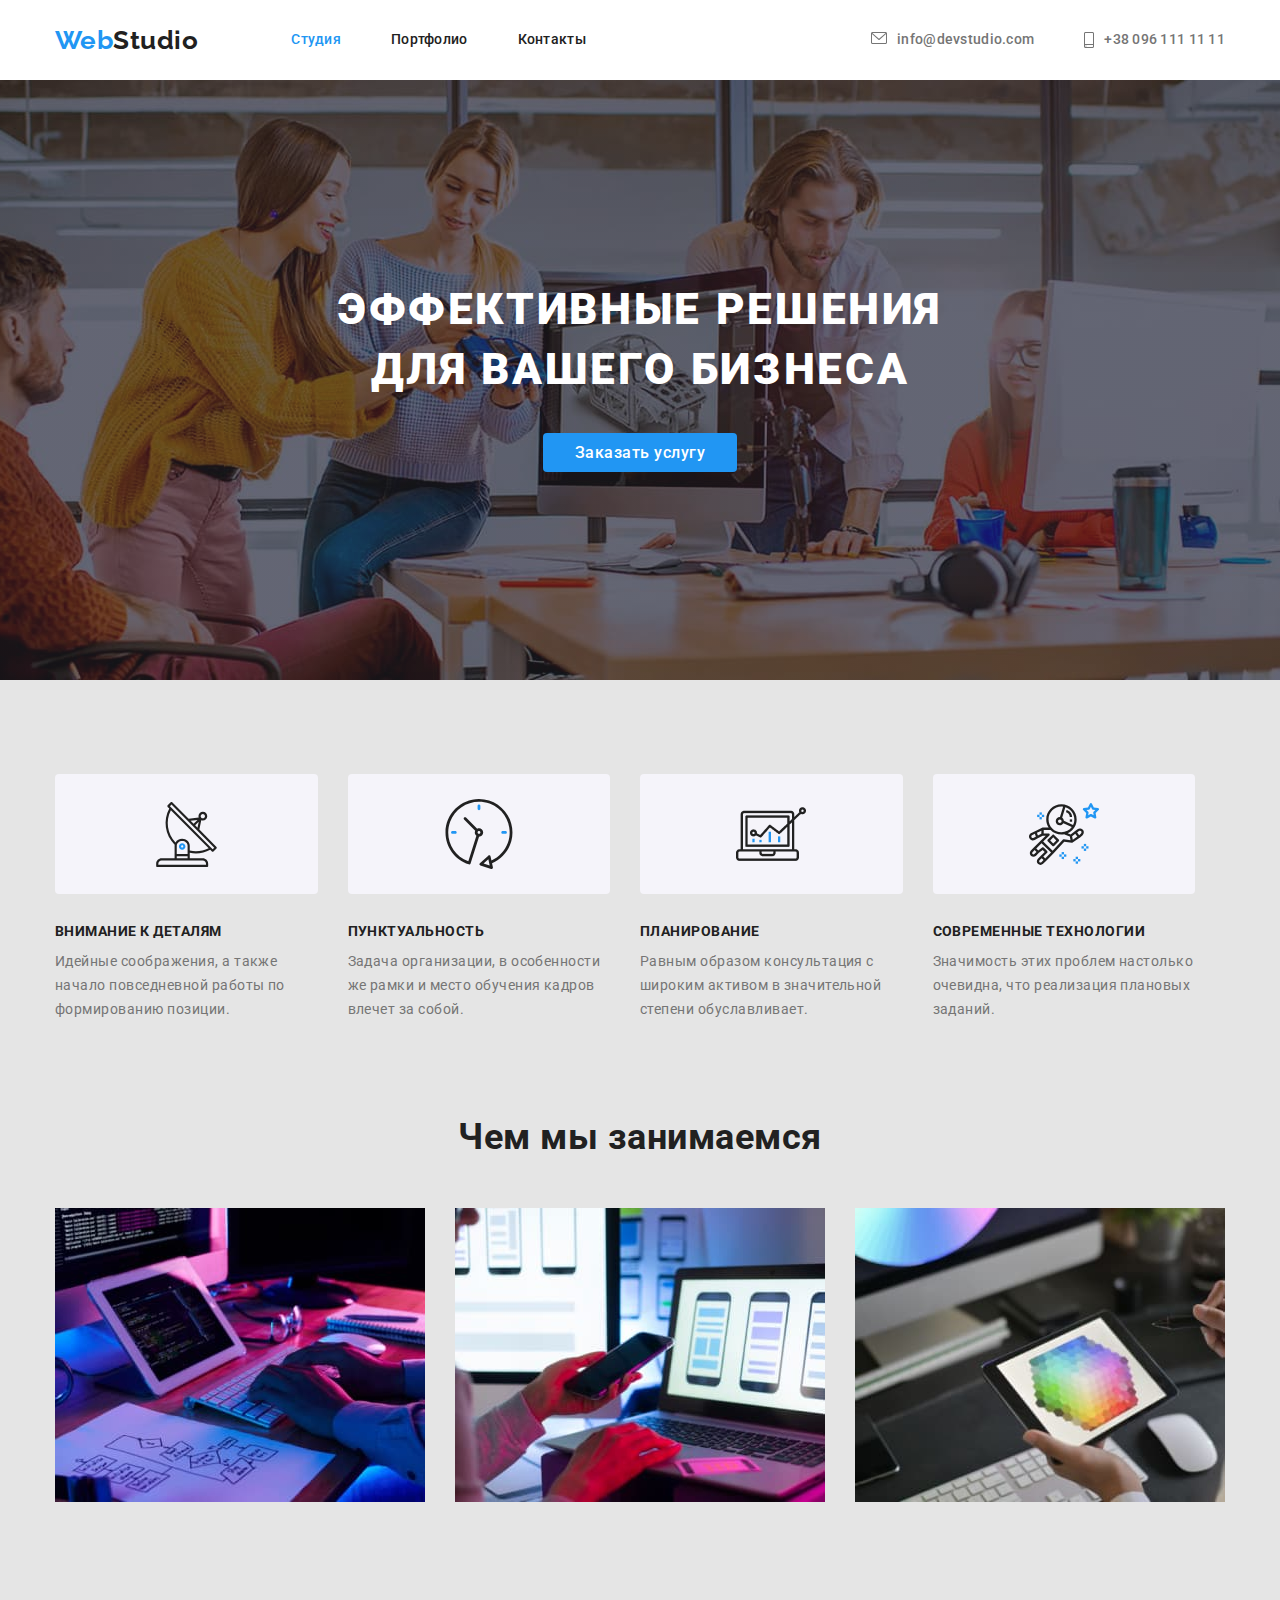
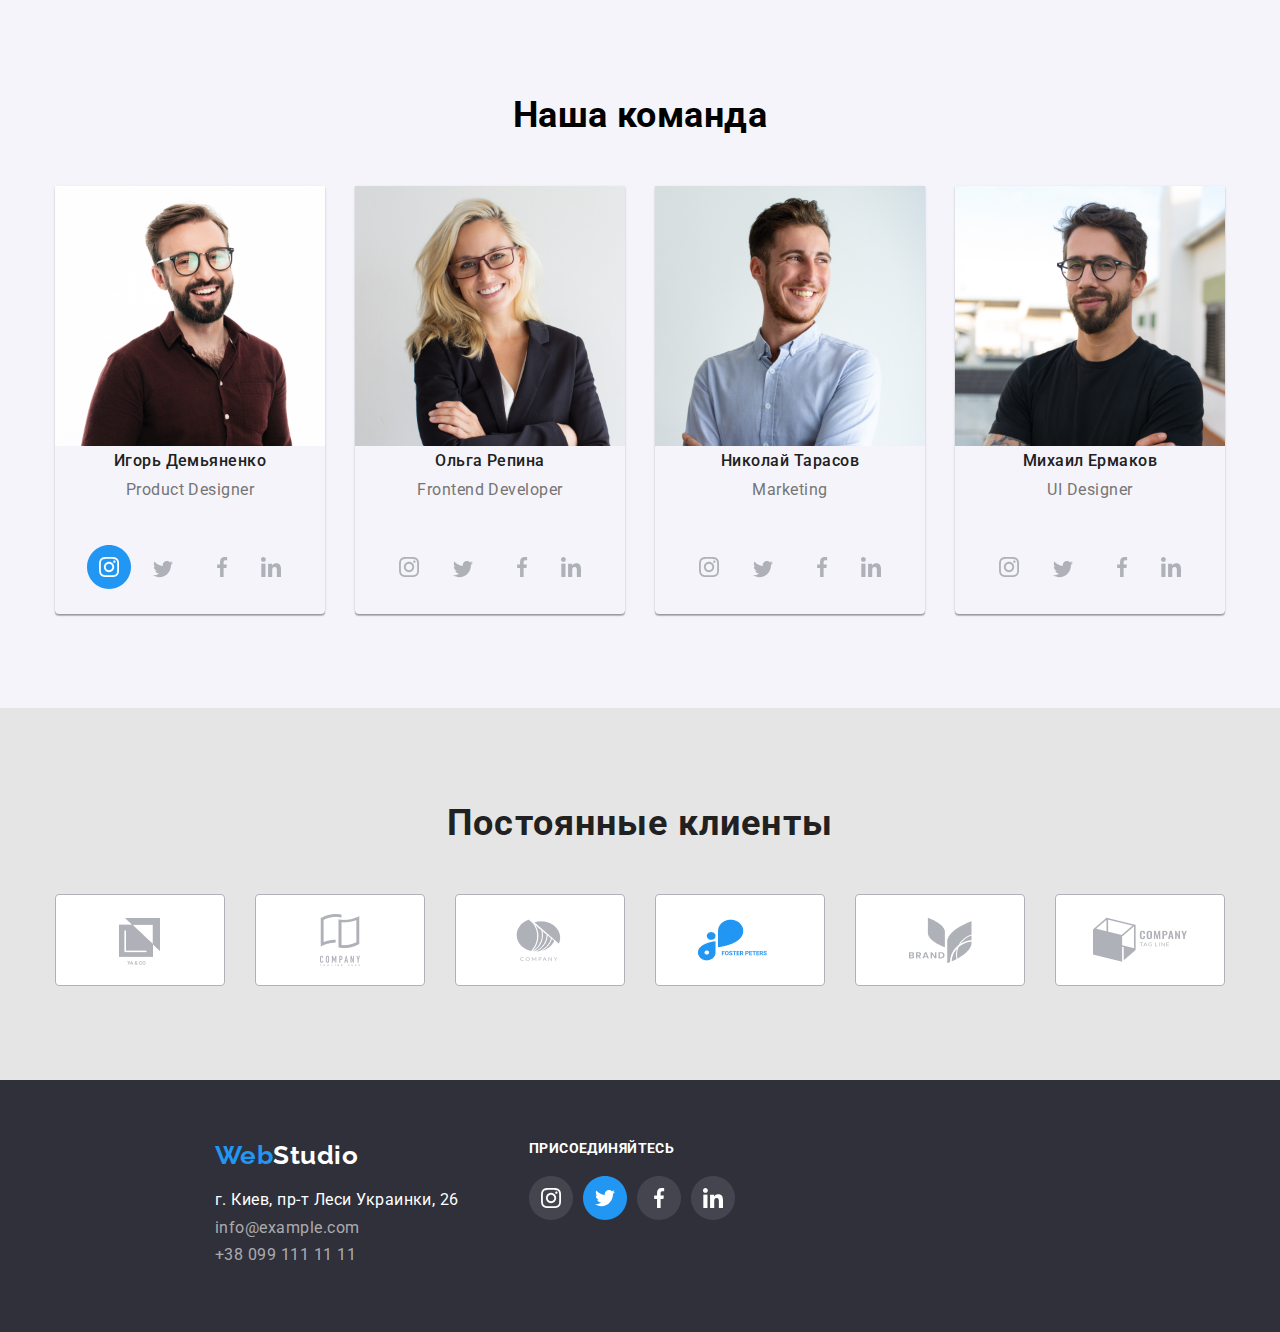
==== index.html @ a3ab28ba "HW4 DONE" ====
<!DOCTYPE html>
<html lang="ru">
<head>
    <meta charset="UTF-8">
    <meta http-equiv="X-UA-Compatible" content="IE=edge">
    <meta name="viewport" content="width=device-width, initial-scale=1.0">
    <title>WebStudio</title>
    <!-- Normalizer -->
    <link rel="stylesheet" href="https://cdnjs.cloudflare.com/ajax/libs/modern-normalize/1.0.0/modern-normalize.min.css">
    <!-- Google-font -->
    <link href="https://fonts.googleapis.com/css2?family=Raleway:wght@700&family=Roboto:wght@400;500;700;900&display=swap"
        rel="stylesheet">
        <!-- My css -->
    <link rel="stylesheet" href="/css/styles.css">
    
</head>
<body>
    <header class="page-header">
        <div class="container flexy main-nav">
            <nav class="flexy">
                <a class="logo" href="./index.html">Web<span>Studio</span></a>
                <ul class="nav list">
                    <li class="items-nav"><a href="./index.html" class="link current">Студия</a></liv>
                    <li class="items-nav"><a href="./portfolio.html" class="link">Портфолио</a></liv>
                    <li class="items-nav"><a href="" class="link">Контакты</a></liv>
                </ul>
            </nav>
            <address class="contacts-us flexy">
                <ul class="list-mail list">
                    <li class="contacts-items"><a class="link icon-mail" href="mailto:info@devstudio.com">info@devstudio.com</a></li>
                    <li class="contacts-items"><a class="link icon-phone" href="tel:+380961111111">+38 096 111 11 11</a></li>
                </ul>
            </address>
        </div>
    </header>

    
<main>
        <!-- Hero -->
        <section class="hero">
            <h1 class="title-hero">Эффективные решения <br>для вашего бизнеса</h1>
            <a class="btn link" href="">Заказать услугу</a>
        </section>
    
<!-- feature -->
    <section>
            <ul class="feature list">
                <li class="item icon-tarelka" >
                    <h3 class="feature-title">Внимание к деталям</h3>
                    <p  class="feature-text">Идейные соображения, а также начало повседневной работы по формированию позиции.</p>
                </li>
                <li class="item icon-clock">
                    <h3 class="feature-title">Пунктуальность</h3>
                    <p class="feature-text">Задача организации, в особенности же рамки и место обучения кадров влечет за собой.</p>
                </li>
                <li class="item icon-diagram">
                    <h3 class="feature-title">Планирование</h3>
                    <p class="feature-text">Равным образом консультация с широким активом в значительной степени обуславливает.</p>
                </li>
                <li class="item icon-astronavt">
                    <h3 class="feature-title">Современные технологии</h3>
                    <p class="feature-text">Значимость этих проблем настолько очевидна, что реализация плановых заданий.</p>
                </li>
            </ul>
    </section>

    <section class="work-section">
        <h2 class="work">Чем мы занимаемся</h2>
             <ul class="list work-list">
              <li><img class="item" src="./images/img.jpg" alt="Картинка" width="370"></li>
              <li><img class="item" src="./images/img(1).jpg" alt="Картинка" width="370"></li>
              <li><img class="item" src="./images/img(2).jpg" alt="Картинка" width="370"></li>
             </ul>
    </section>
    <section class="comanda-fon">
        <div class="comanda">
            <h2 class="our-com">Наша команда</h2>
            <ul class="list our-com-container">
                <li class="shadow icon-instagram2">
                    <img class="picture-workers" src="./images/igor.png" alt="Игорь Демьяненко" width="270" height="260">
                    <h3 class="our-com-title">Игорь Демьяненко</h3>
                    <p class="our-com-text">Product Designer</p>
                </li>
                <li class="shadow icon-social">
                    <img class="picture-workers" src="./images/olga.png" alt="Ольга Репина" width="270" height="260">
                    <h3 class="our-com-title">Ольга Репина</h3>
                    <p class="our-com-text">Frontend Developer</p>
                </li>
                <li class="shadow icon-social">
                    <img class="picture-workers" src="./images/nikolay.png" alt="Николай Тарасов" width="270" height="260">
                    <h3 class="our-com-title">Николай Тарасов</h3>
                    <p class="our-com-text">Marketing</p>
                </li>
                <li class="shadow icon-social">
                    <img class="picture-workers" src="./images/misha.png" alt="Михаил Ермаков" width="270" height="260">
                    <h3 class="our-com-title">Михаил Ермаков</h3>
                    <p class="our-com-text">UI Designer</p>
                </li>
            </ul>
        </div>
       
    </section>
    <section class="clients">
        <h2 class="perm-clients">Постоянные клиенты</h2>
            <ul class="container-clients">
                <li class="list">
                    <a href="">
                    <img src="./images/Logo1.jpg" alt="Logo" width="106" height="60">
                    </a>
                </li>
                <li class="list">
                    <a class="link-clients" href="">
                    <img src="./images/Logo2.jpg" alt="Logo" width="106" height="60">
                    </a>
                </li>
                <li class="list">
                    <a href="">
                    <img src="./images/Logo3.jpg" alt="Logo" width="106" height="60">
                    </a>
                </li>
                <li class="list">
                    <a href="">
                    <img src="./images/Logo4.jpg" alt="Logo" width="106" height="60">
                    </a>
                </li>
                <li class="list">
                    <a href="">
                    <img src="./images/Logo5.jpg" alt="Logo" width="106" height="60">
                    </a>
                </li>
                <li class="list">
                   <a href="">
                    <img src="./images/Logo6.jpg" alt="Logo" width="106" height="60">
                    </a>
                </li>
            </ul>
    </section>
</main>
    <footer class="footer">
        <div class="main-footer-container">   
            <div class="container-footer">
                <div class="logo-footer">
                    <a class="logo" href="./index.html">Web<span>Studio</span></a>
                </div>
                <address class="adress-footer">
                    <ul class="list">
                        <li class="mail-foot"><a class="link link-footer" href="https://goo.gl/maps/FmunaXFPp9EdRUmp7">г. Киев, пр-т Леси Украинки, 26</a></li>
                        <li class="link-foot"><a class="link link-footer" href="mailto:info@example.com">info@example.com</a></li>
                        <li class="link-foot"><a class="link link-footer" href="tel:+380931111111">+38 099 111 11 11</a></li>
                    </ul>
                </address>
            </div>               
            <div class="footer-cont2">
                <p class="join">
                    Присоединяйтесь
                </p>
                <ul class="footer-list">
                    <li class="list">
                        <p class="icon-instagram-third"></p>
                    </li>
                    <li class="list">
                        <p class="icon-twitter-second"></p>
                    </li>
                    <li class="list">
                        <p class="icon-facebook-second"></p>
                    </li>
                    <li class="list">
                        <p class="icon-link-second"></p>
                    </li>
                </ul>
            </div>
        </div>
    </footer>
</body>
</html>
---- css/styles.css ----
/* героя background: #2F303A*/
/* background: #E5E5E5 */
/* основной color: #757575 */
/* вторичный и ссылки color: #212121 */
/* выделенная ссылка color: #2196F3 */
:root{
    --primary-text-color: #757575;
    --secondary-text: #212121;
    --accent-color: #2196F3;
    --main-font: "Roboto";
    --background-main: #E5E5E5;
    --pure-white: #ffffff;
    --background-hero: #2f303a;
    --background-our-com: #F5F4FA;
    --background-radio-button: #F5F4FA;
    --background-footer: #2F303A;
}

html{
    box-sizing: border-box;
}

  *,
  *::before,
  *::after {
      box-sizing: inherit;
      margin: 0;
      padding: 0;
  }

body{
    font-family: var(--main-font);
    background-color: var(--background-main);
    letter-spacing: 0.03em;
   
    }
    /* Утилиты */
.list-mail .link {
    display: inline-flex;
    padding-top: 32px;
    padding-bottom: 32px;

    font-weight: 500;
    font-size: 14px;
    line-height: 1.14;
    letter-spacing: 0.02em;

    color: #757575;
}
.nav .link {
    display: block;
    padding-top: 32px;
    padding-bottom: 32px;

    font-weight: 500;
    font-size: 14px;
    line-height: 1.14;
    letter-spacing: 0.02em;
    color: var(--secondary-text);
    
}
    .list {
    list-style: none;
    margin-top: 0;
}

.link {
    text-decoration: none;
    font-style: normal;
}

.link:hover,
.link:focus {
    color: var(--accent-color);
}

.list .current {
    color: var(--accent-color);
}
    /* Header */
.logo{
    text-decoration: none;
        font-family: 'Raleway';
        font-weight: 700;
        font-size: 26px;
        line-height: 1.19;
        
        color: var(--accent-color);
}
.logo > span {
        font-family: 'Raleway';
        font-style: normal;
        font-weight: 700;
        font-size: 26px;
        line-height: 1.19;
        color: var(--secondary-text);
}
.page-header{
    background-color: var(--pure-white);

}
.nav,
.list-mail,
.flexy{
    display: flex;
    align-items: center;
}
.list-mail .link{
    /* width: 161px; */
    text-align: right;
}

.icon-mail::before{
    display: inline-flex;
    content: '';
    width: 16px;
    height: 12px;
    background-image: url('../images/envelope.svg');
    margin-right: 10px;
}
.icon-mail:hover::before {
    display: inline-flex;
    content: '';
    width: 16px;
    height: 12px;
    background-image: url('../images/envelope\ \(hover\).svg');
    margin-right: 10px;
}
.icon-phone::before {
    display: inline-flex;
    content: '';
    width: 10px;
    height: 16px;
    background-image: url('../images/smartphone.svg');
    align-content: center;
    margin-right: 10px;
}
.nav{
    margin-left: 93px;
}
.contacts-items:not(:last-child),
.items-nav:not(:last-child){
        margin-right: 50px;
}

.contacts-us{
    margin-left: auto;
}
.container{
    margin-left: auto;
    margin-right: auto;
    width: 1170px;
}    

.hero{
    max-width: 1600px;
    height: 600px;
    margin-left: auto;
    margin-right: auto;

    background-image: linear-gradient(to right, 
                                    rgba(47, 48, 58, 0.4),rgba(47, 48, 58, 0.4)),
                    url(../images/Hero.jpg);
    background-repeat: no-repeat;
    background-size: cover;
    background-position: center;
    background-color: #c4c4c4c;

    text-align: center;
    margin-top: 0;
    margin-bottom: 94px;
   
}
.title-hero{
        font-weight: 900;
        font-size: 44px;
        line-height: 1.36;
        letter-spacing: 0.06em;
        text-transform: uppercase;
        color: var(--pure-white);
        padding-top: 200px;
        padding-bottom: 40px;
        margin-top: 0;
        margin-bottom: 0;
}


.btn {
    font-weight: 500;
    font-size: 16px;
    line-height: 1.62;
    color: white;
    background: #2196F3;
    border-radius: 4px;
    padding: 10px 32px;
}

.feature-title{
        margin-top: 0;
        margin-bottom: 10px;
        font-weight: 700;
        font-size: 14px;
        line-height: 1.14;
        text-transform: uppercase;
        color: var(--secondary-text);
}
.feature {
    display: flex;
    /* flex-wrap: wrap; */

    width: 1170px;
    /* height: 101px; */
    margin-right: auto;
    margin-left: auto;
    margin-bottom: 94px;
}

.feature .item{
    width: 270px;
    margin-right: 30px;

}
.feature .item::before{
        display: block;
        content: '';
        height: 120px;
        margin-bottom: 30px;
        /* background-size: contain; */
        background-repeat: no-repeat;
        background-position: center;
        background-color: #F5F4FA;
        border-radius: 4px;

}
.icon-tarelka::before{
        background-image: url('../images/antenna\ 1.svg');
        background-size: 65px;
}
.icon-clock::before{
        background-image: url('../images/clock\ 1.svg');
}
.icon-diagram::before {
    background-image: url('../images/diagram\ 1.png');
}
.icon-astronavt::before {
    background-image: url('../images/astronaut\ 1.svg');
}
.feature-text{
        margin-top: 0;
        margin-bottom: 0;
        
        font-weight: 400;
        font-size: 14px;
        line-height: 1.71;
        color: var(--primary-text-color);
}
.work, .our-com{
        margin-top: 0;
        font-weight: 700;
        font-size: 36px;
        line-height: 1.17;
        text-align: center;
}   
.work-list{
        margin-left: auto;
        margin-right: auto;
        display: flex;
        margin-bottom: 94px;
        width: 1170px;
}   
.work-list .item{
    margin-right: 30px;
}
.work-section{
        color: var(--secondary-text);
}
.work {
        margin-bottom: 50px;
}

.our-com-title{
        margin-bottom: 10px;

        font-weight: 500;
        font-size: 16px;
        line-height: 1.19;
        text-align: center;
        color: var(--secondary-text);
}
.our-com-container{
        display: flex;
        width: 1170px;
        height: 428px;
        margin-bottom: 94px;
        text-align: center;
            margin-left: auto;
            margin-right: auto;
               
}
.our-com-text{
        padding-bottom: 30px;
        font-weight: 400;
        font-size: 16px;
        line-height: 1.19;
        text-align: center;
        color: var(--primary-text-color);
}
.shadow{
        margin-right: 30px;
        /* display: flex; */
        box-shadow: 0px 1px 3px rgba(0, 0, 0, 0.12), 0px 1px 1px rgba(0, 0, 0, 0.14), 0px 2px 1px rgba(0, 0, 0, 0.2);
        border-radius: 0px 0px 4px 4px;
}
.shadow:last-child{
        margin-right: 0;
}
.btn, .butn{
        font-weight: 500;
        font-size: 16px;
        line-height: 1.62;
        color: white;
        background: #2196F3;
        border-radius: 4px;
        padding: 10px 32px;
       }
.btn:hover, .btn:focus{
        color: var(--pure-white);
}
.comanda-fon{
        display: flex;
        padding-top: 94px;
        background-color: var(--background-radio-button);
}
.comanda{
    /* background-color: var(--background-our-com); */
    text-align: center;
    margin-left: auto;
    margin-right: auto;
    width: 1170px;
    
  
    }
.our-com{
    margin-bottom: 50px;
}
.shadow::after{
        content: '';
        display: block;
        height: 90px;
        
        background-repeat: no-repeat;
}  
.icon{
        display: flex;
        width: 206px;
        height: 44px;
        background-repeat: no-repeat;


        background-image: url('../images/instagram2.svg'),
        url('../images/twitter.svg'),
        url('../images/facebook.svg'),
        url('../images/linkedin.svg');
    background-position: 32px 16px, 98px 29.88px, 157.16px 28px, 206px 28px;
}


.icon-instagram2::after{
    background-image: url('../images/instagram2.svg'),
                      url('../images/twitter.svg'),
                      url('../images/facebook.svg'),
                      url('../images/linkedin.svg');
    background-position: 32px 16px, 98px 29.88px, 157.16px 28px, 206px 28px;                      
    
} 
 .icon-social::after{
    background-image: url('../images/instagram.svg'),
                      url('../images/twitter.svg'),
                      url('../images/facebook.svg'),
                      url('../images/linkedin.svg');
    background-position: 44px 28px, 98px 29.88px, 157.16px 28px, 206px 28px;
}
/* Clients */
.clients{
    text-align: center;
}
.perm-clients{

        margin-top: 94px;
        margin-bottom: 50px;
        font-weight: 700;
        font-size: 36px;
        line-height: 42px;
        text-align: center;
        letter-spacing: 0.03em;
        color: #212121;
    
}
.container-clients{
        display: flex;
        width: 1170px;       
        margin-right: auto;
        margin-left: auto;
        margin-bottom: 94px;
        justify-content: center;
}
/* .container-clients .link-clients{
        background-color: var(--background-radio-button);
} */
.container-clients .list{
        display: flex;
        background-color: var(--pure-white);
        width: 170px;
        height: 92px;
        padding-top: 16px;
        border: 1px solid #AFB1B8;
        border-radius: 4px;
        justify-content: center;
        /* align-content: center; */
}
.container-clients .list:not(:last-child){
        margin-right: 30px;

}
/* Footer */
.footer{
       background-color: var(--background-footer);
      
   }
.footer .logo > span{
    color: var(--pure-white);
}
.main-footer-container{
    display: flex;
        width: 1600px;
        height: 252px; 
        padding-left: 215px;
        padding-top: 60px;
        padding-bottom: 60px;
        margin-right: auto;
        margin-left: auto;
        }
.container-footer{
    display: block;
    margin-right: 70px;
}
.footer-cont2{
            /* display: flex; */
        }
.logo-footer{
     margin-bottom: 20px;
}
.footer .list{
    /* display: flex; */
        margin-bottom: 9px;
        padding-left: 0;
       
}
.mail-foot .link{    
        font-style: normal;
       color: var(--pure-white);
}
.mail-foot, .link-foot{
        margin-bottom: 9px;
}

.link-foot .link{
    font-style: normal;
    color: rgba(255, 255, 255, 0.6);
}
.link-footer:hover, .link-footer:focus{
    color: var(--accent-color);
}
.footer-list{
        display: flex;
}

.join{
         font-weight: 700;
        font-size: 14px;
        line-height: 16px;
        letter-spacing: 0.03em;
        text-transform: uppercase;
        color: #ffffff;
        margin-bottom: 20px;
}
.icon-instagram-third{
        /* display: flex; */
        width: 44px;
        height: 44px;
        background-image: url('../images/instagram3.svg'), url('../images/Ellipse.svg');
        background-position: center;
        background-repeat: no-repeat;
        margin-right: 10px;
        
}
.icon-twitter-second{
    /* display: flex; */
    width: 44px;
    height: 44px;
    background-image: url('../images/twitter2.svg'), url('../images/Ellipse2.svg');
    background-position: center;
    background-repeat: no-repeat;
    margin-right: 10px;

}
.icon-facebook-second {
    /* display: flex; */
    width: 44px;
    height: 44px;
    background-image: url('../images/facebook2.svg'), url('../images/Ellipse.svg');
    background-position: center;
    background-repeat: no-repeat;
    margin-right: 10px;

}
.icon-link-second {
    /* display: flex; */
    width: 44px;
    height: 44px;
    background-image: url('../images/linkedin2.svg'), url('../images/Ellipse.svg');
    background-position: center;
    background-repeat: no-repeat;
    margin-right: 10px;

}
/* Portfolio */
.container-examples{
    background-color: var(--background-main);
    /* text-align: center; */
    margin-left: auto;
    margin-right: auto;
    width: 1170px;
    margin-top: 0;
    margin-bottom: 0;
    
}
.examples{
    /* display: flex; */
    width: calc((100% - 60px) / 3);
}
.examples:not(:nth-child(3n)){
    margin-right: 30px;
}
.examples:not(:nth-last-child(-n+3)){
    margin-bottom: 30px;
}
/* .examples-section{
    
    margin-top: 0;
    margin-bottom: 0;
} */
.examples .picture{
    margin-bottom: 20px;
}
.examples-title{
    margin-top: 0;
    margin-bottom: 4px;
    margin-left: 24px;
    
    font-weight: 700;
    font-size: 18px;
    line-height: 2;
    letter-spacing: 0.06em;
    color: var(--secondary-text);
}
.examlpes-text{
    margin-top: 0px;
    margin-bottom: 20px;
    margin-left: 24px;

    font-weight: 400;
    font-size: 16px;
    line-height: 1.87;
    color: var(--primary-text-color);
}
.examples-list{
    display: flex;
    flex-wrap: wrap;
}
.bbtn{
    margin-top: 0;margin-bottom: 50px;
    text-align: center;
}
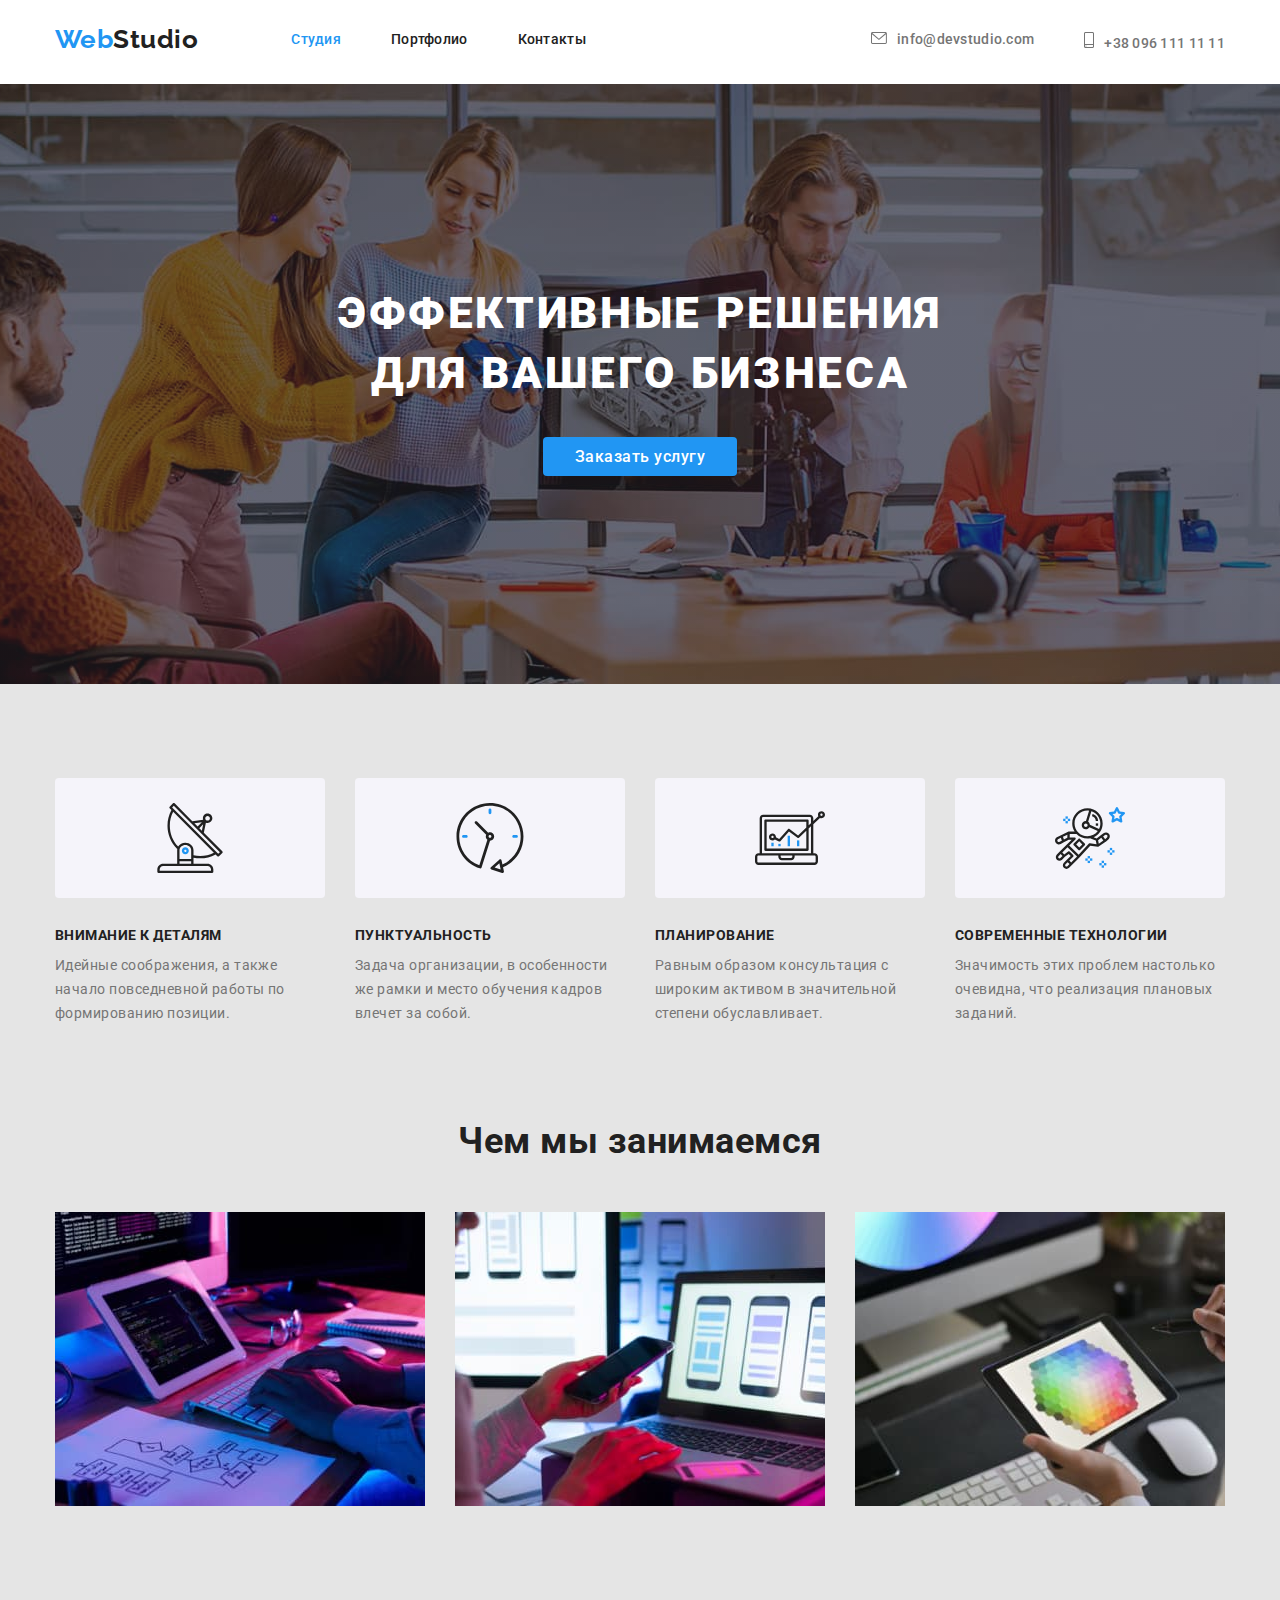
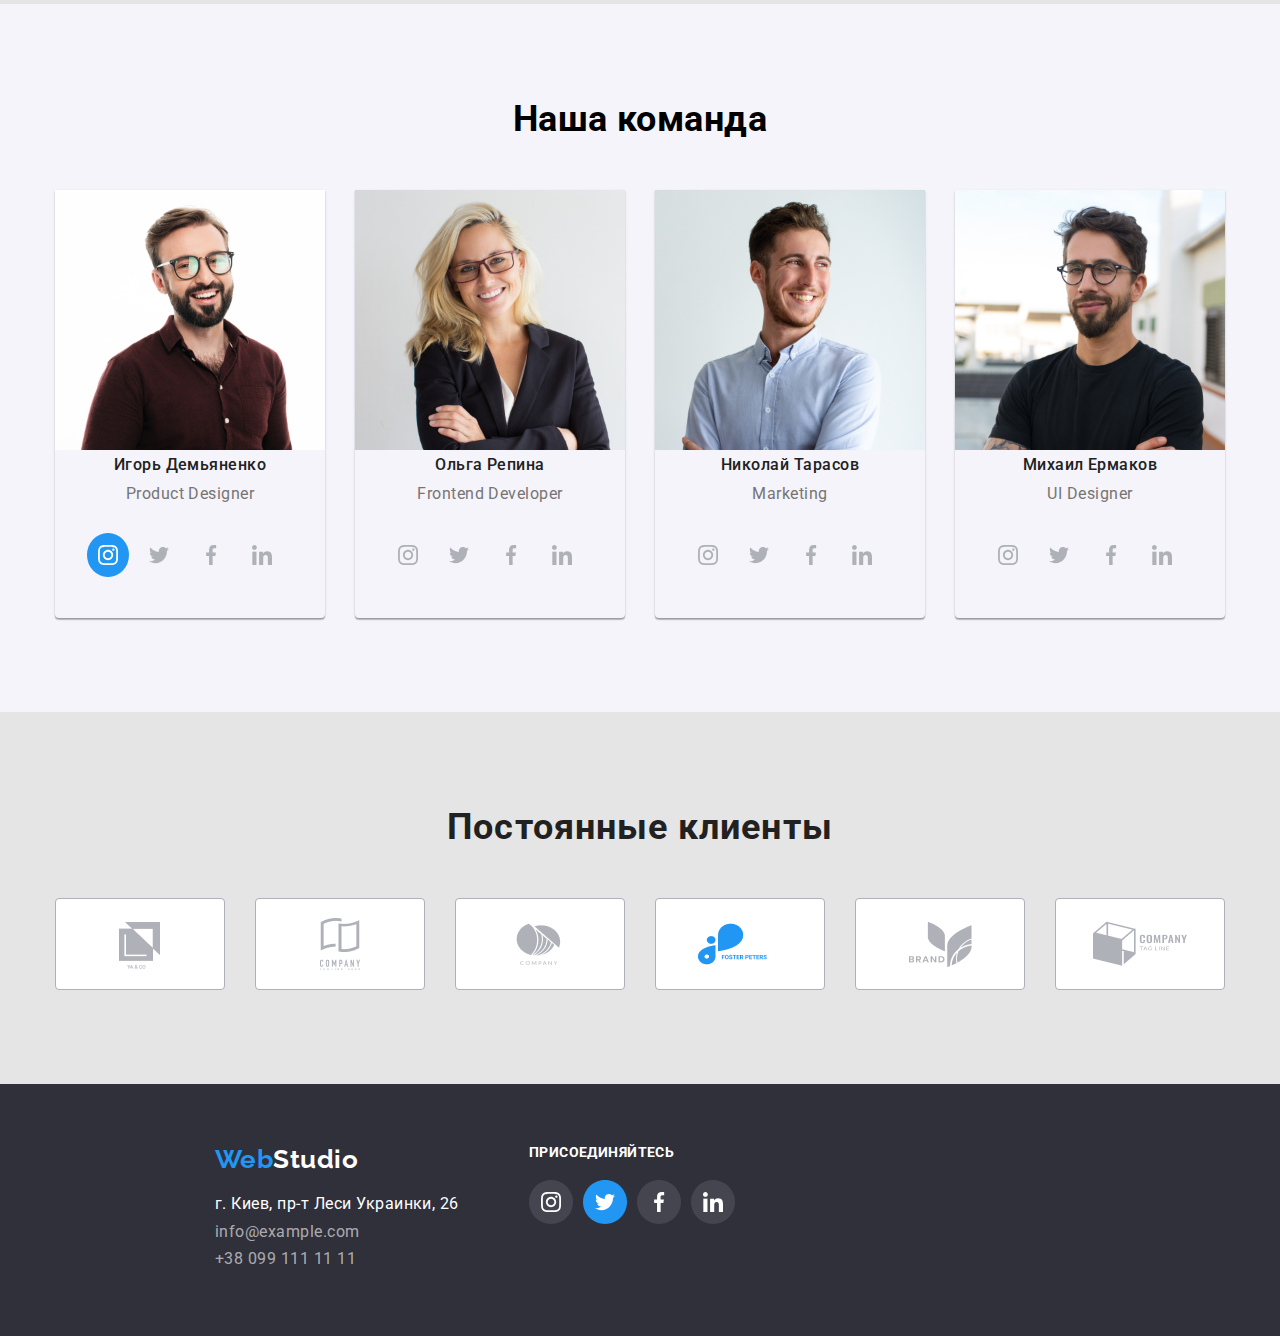
==== commit 011b6916: "HW5 ver.01" ====
--- a/index.html
+++ b/index.html
@@ -19,16 +19,30 @@
         <div class="container flexy main-nav">
             <nav class="flexy">
                 <a class="logo" href="./index.html">Web<span>Studio</span></a>
+                
                 <ul class="nav list">
-                    <li class="items-nav"><a href="./index.html" class="link current">Студия</a></liv>
-                    <li class="items-nav"><a href="./portfolio.html" class="link">Портфолио</a></liv>
-                    <li class="items-nav"><a href="" class="link">Контакты</a></liv>
-                </ul>
-            </nav>
+                    <li class="items-nav">
+                        <a href="./index.html" class="link current">Студия</a>
+                    </li>
+                    <li class="items-nav">
+                        <a href="./portfolio.html" class="link">Портфолио</a></l
+                        iv>
+                   <li class="items-nav">
+                        <a href="" class="link">Контакты</a>
+                    </li>
+                </ul>
+
+           </nav>
             <address class="contacts-us flexy">
                 <ul class="list-mail list">
-                    <li class="contacts-items"><a class="link icon-mail" href="mailto:info@devstudio.com">info@devstudio.com</a></li>
-                    <li class="contacts-items"><a class="link icon-phone" href="tel:+380961111111">+38 096 111 11 11</a></li>
+                    <li class="contacts-items"><a class="link icon-mail" href="mailto:info@devstudio.com">
+                        <svg class="svg-icon-mail" width="16" hight="12">
+                            <use href="./css/sprite.svg#icon-envelope"></use>
+                        </svg>info@devstudio.com</a></li>
+                    <li class="contacts-items"><a class="link icon-phone" href="tel:+380961111111">
+                        <svg class="svg-icon-phone" width="10" hight="16">
+                            <use href="./css/sprite.svg#icon-smartphone"></use>
+                        </svg>+38 096 111 11 11</a></li>
                 </ul>
             </address>
         </div>
@@ -43,25 +57,47 @@
         </section>
     
 <!-- feature -->
-    <section>
-            <ul class="feature list">
-                <li class="item icon-tarelka" >
-                    <h3 class="feature-title">Внимание к деталям</h3>
-                    <p  class="feature-text">Идейные соображения, а также начало повседневной работы по формированию позиции.</p>
-                </li>
-                <li class="item icon-clock">
-                    <h3 class="feature-title">Пунктуальность</h3>
-                    <p class="feature-text">Задача организации, в особенности же рамки и место обучения кадров влечет за собой.</p>
-                </li>
-                <li class="item icon-diagram">
-                    <h3 class="feature-title">Планирование</h3>
-                    <p class="feature-text">Равным образом консультация с широким активом в значительной степени обуславливает.</p>
-                </li>
-                <li class="item icon-astronavt">
-                    <h3 class="feature-title">Современные технологии</h3>
-                    <p class="feature-text">Значимость этих проблем настолько очевидна, что реализация плановых заданий.</p>
-                </li>
-            </ul>
+    <section class="feature-box">
+            
+                <ul class="icon-box list">
+                    <li class="items">
+                        <svg class="i-antena">
+                            <use href="./css/sprite.svg#icon-antenna-1"></use>
+                        </svg> 
+                    </li>
+                    <li class="items">
+                        <svg class="i-clock">
+                            <use href="./css/sprite.svg#icon-clock-1"></use>
+                        </svg>                        
+                    </li>
+                    <li class="items">
+                        <svg class="i-diagram">
+                            <use href="./css/sprite.svg#icon-diagram"></use>
+                        </svg>
+                    </li><li class="items">
+                        <svg class="i-clock">
+                            <use href="./css/sprite.svg#icon-astronaut-1"></use>
+                        </svg>
+                    </li>
+                </ul>
+                <ul class="feature list">
+                    <li class="item icon-tarelka" >
+                        <h3 class="feature-title">Внимание к деталям</h3>
+                        <p  class="feature-text">Идейные соображения, а также начало повседневной работы по формированию позиции.</p>
+                    </li>
+                    <li class="item icon-clock">
+                        <h3 class="feature-title">Пунктуальность</h3>
+                        <p class="feature-text">Задача организации, в особенности же рамки и место обучения кадров влечет за собой.</p>
+                    </li>
+                    <li class="item icon-diagram">
+                        <h3 class="feature-title">Планирование</h3>
+                        <p class="feature-text">Равным образом консультация с широким активом в значительной степени обуславливает.</p>
+                    </li>
+                    <li class="item icon-astronavt">
+                        <h3 class="feature-title">Современные технологии</h3>
+                        <p class="feature-text">Значимость этих проблем настолько очевидна, что реализация плановых заданий.</p>
+                    </li>
+                </ul>
     </section>
 
     <section class="work-section">
@@ -80,21 +116,141 @@
                     <img class="picture-workers" src="./images/igor.png" alt="Игорь Демьяненко" width="270" height="260">
                     <h3 class="our-com-title">Игорь Демьяненко</h3>
                     <p class="our-com-text">Product Designer</p>
+                    <ul class="box-social list">
+                        <li class="first-com">
+                            <a class="sociall-link-first" href="">
+                                <svg class="soc-inst">
+                                    <use href="./css/sprite.svg#icon-instagram"></use>
+                                </svg>
+                            </a>
+                        </li>
+                        <li class="social-com">
+                            <a class="sociall-link" href="">
+                                <svg class="soc-second">
+                                    <use href="./css/sprite.svg#icon-twitter"></use>
+                                </svg>
+                            </a>
+                        </li>
+                        <li class="social-com">
+                            <a class="sociall-link" href="">
+                                <svg class="soc-second">
+                                    <use href="./css/sprite.svg#icon-facebook"></use>
+                                </svg>
+                            </a>
+                        </li>
+                        <li class="social-com">
+                            <a class="sociall-link" href="">
+                                <svg class="soc-second">
+                                    <use href="./css/sprite.svg#icon-linkedin"></use>
+                                </svg>
+                            </a>
+                        </li>
+                    </ul>
                 </li>
                 <li class="shadow icon-social">
                     <img class="picture-workers" src="./images/olga.png" alt="Ольга Репина" width="270" height="260">
                     <h3 class="our-com-title">Ольга Репина</h3>
                     <p class="our-com-text">Frontend Developer</p>
+                    <ul class="box-social list">
+                        <li class="social-com">
+                            <a class="sociall-link" href="">
+                                <svg class="soc-second">
+                                    <use href="./css/sprite.svg#icon-instagram2"></use>
+                                </svg>
+                            </a>
+                        </li>
+                        <li class="social-com">
+                            <a class="sociall-link" href="">
+                                <svg class="soc-second">
+                                    <use href="./css/sprite.svg#icon-twitter"></use>
+                                </svg>
+                            </a>
+                        </li>
+                        <li class="social-com">
+                            <a class="sociall-link" href="">
+                                <svg class="soc-second">
+                                    <use href="./css/sprite.svg#icon-facebook"></use>
+                                </svg>
+                            </a>
+                        </li>
+                        <li class="social-com">
+                            <a class="sociall-link" href="">
+                                <svg class="soc-second">
+                                    <use href="./css/sprite.svg#icon-linkedin"></use>
+                                </svg>
+                            </a>
+                        </li>
+                    </ul>
                 </li>
                 <li class="shadow icon-social">
                     <img class="picture-workers" src="./images/nikolay.png" alt="Николай Тарасов" width="270" height="260">
                     <h3 class="our-com-title">Николай Тарасов</h3>
                     <p class="our-com-text">Marketing</p>
+                    <ul class="box-social list">
+                        <li class="social-com">
+                            <a href="">
+                                <svg class="soc-second">
+                                    <use href="./css/sprite.svg#icon-instagram2"></use>
+                                </svg>
+                            </a>
+                        </li>
+                        <li class="social-com">
+                            <a href="">
+                                <svg class="soc-second">
+                                    <use href="./css/sprite.svg#icon-twitter"></use>
+                                </svg>
+                            </a>
+                        </li>
+                        <li class="social-com">
+                            <a href="">
+                                <svg class="soc-second">
+                                    <use href="./css/sprite.svg#icon-facebook"></use>
+                                </svg>
+                            </a>
+                        </li>
+                        <li class="social-com">
+                            <a href="">
+                                <svg class="soc-second">
+                                    <use href="./css/sprite.svg#icon-linkedin"></use>
+                                </svg>
+                            </a>
+                        </li>
+                    </ul>
                 </li>
                 <li class="shadow icon-social">
                     <img class="picture-workers" src="./images/misha.png" alt="Михаил Ермаков" width="270" height="260">
                     <h3 class="our-com-title">Михаил Ермаков</h3>
                     <p class="our-com-text">UI Designer</p>
+                    <ul class="box-social list">
+                        <li class="social-com">
+                            <a href="">
+                                <svg class="soc-second">
+                                    <use href="./css/sprite.svg#icon-instagram2"></use>
+                                </svg>
+                            </a>
+                        </li>
+                        <li class="social-com">
+                            <a href="">
+                                <svg class="soc-second">
+                                    <use href="./css/sprite.svg#icon-twitter"></use>
+                                </svg>
+                            </a>
+                        </li>
+                        <li class="social-com">
+                            <a href="">
+                                <svg class="soc-second">
+                                    <use href="./css/sprite.svg#icon-facebook"></use>
+                                </svg>
+                            </a>
+                        </li>
+                        <li class="social-com">
+                            <a href="">
+                                <svg class="soc-second">
+                                    <use href="./css/sprite.svg#icon-linkedin"></use>
+                                </svg>
+                            </a>
+                        </li>
+                    </ul>
                 </li>
             </ul>
         </div>
--- a/css/styles.css
+++ b/css/styles.css
@@ -14,6 +14,8 @@
     --background-our-com: #F5F4FA;
     --background-radio-button: #F5F4FA;
     --background-footer: #2F303A;
+
+    --cubic-hover: cubic-bezier(0.4, 0, 0.2, 1);
 }
 
 html{
@@ -62,6 +64,7 @@
     .list {
     list-style: none;
     margin-top: 0;
+    
 }
 
 .link {
@@ -69,21 +72,50 @@
     font-style: normal;
 }
 
-.link:hover,
-.link:focus {
+.link:hover, .icon-mail,
+.link:focus    {
     color: var(--accent-color);
 }
-
-.list .current {
+.icon-mail:hover .svg-icon-mail{
+    fill: var(--accent-color);
+}
+.icon-phone:hover .svg-icon-phone{
+    fill: var(--accent-color);
+}
+.list .current{
     color: var(--accent-color);
-}
+
+}
+/* Полоска под меню */
+.link{
+    position: relative;
+}
+.link::after{
+    position: absolute;
+    display: block;
+    width: 100%;
+    bottom: 0;
+    right: 0;
+    content: "";
+    height: 4px;
+    background-color: var(--accent-color);
+    border-radius: 50%;
+    transform: scaleX(0);
+    transition: transform 250ms var(--cubic-hover);
+
+}
+.link:hover::after{
+    transform: scaleX(1);
+}
+
     /* Header */
 .logo{
-    text-decoration: none;
+        text-decoration: none;
         font-family: 'Raleway';
         font-weight: 700;
         font-size: 26px;
         line-height: 1.19;
+        padding-top: 24px;
         
         color: var(--accent-color);
 }
@@ -103,38 +135,70 @@
 .list-mail,
 .flexy{
     display: flex;
-    align-items: center;
-}
-.list-mail .link{
-    /* width: 161px; */
+    /* align-items: center; */
+}
+.list-mail .icon-phone{
+    display: inline-block;
+    /* dfgdfgdgdfddddddddddddddddddddggggggg */
     text-align: right;
 }
-
-.icon-mail::before{
+.contacts-items{
+    display: flex;
+    justify-items: center;
+    
+}
+/* Иконка через svg */
+.svg-icon-mail{
+    width: 16px;height: 12px;
+    margin-right: 10px;
+    fill: #757575;
+}
+.svg-icon-mail:hover{
+    fill: #2196f3;
+}
+.svg-icon-phone {
+    width: 10px;
+    height: 16px;
+    margin-right: 10px;
+    fill: #757575;
+}
+
+.svg-icon-phone:hover {
+    fill: #2196f3;
+}
+
+/* Иконка с помощью ::before */
+
+/* .icon-mail{
+    display: inline-flex;;
+    padding: 0;
+
+} */
+/* .icon-mail::before{
     display: inline-flex;
     content: '';
     width: 16px;
     height: 12px;
     background-image: url('../images/envelope.svg');
     margin-right: 10px;
-}
-.icon-mail:hover::before {
+} */
+/* .icon-mail:hover::before {
     display: inline-flex;
     content: '';
     width: 16px;
     height: 12px;
     background-image: url('../images/envelope\ \(hover\).svg');
     margin-right: 10px;
-}
-.icon-phone::before {
+} */
+/* .icon-phone::before {
     display: inline-flex;
     content: '';
     width: 10px;
     height: 16px;
     background-image: url('../images/smartphone.svg');
-    align-content: center;
+    justify-content: center;
     margin-right: 10px;
-}
+} */
 .nav{
     margin-left: 93px;
 }
@@ -143,6 +207,8 @@
         margin-right: 50px;
 }
 
+.icon-mail{
+align-items: baseline;}
 .contacts-us{
     margin-left: auto;
 }
@@ -193,8 +259,15 @@
     background: #2196F3;
     border-radius: 4px;
     padding: 10px 32px;
-}
-
+    
+}
+.feature {
+    display: flex;
+    width: 1170px;
+    margin-right: auto;
+    margin-left: auto;
+    margin-bottom: 94px;
+}
 .feature-title{
         margin-top: 0;
         margin-bottom: 10px;
@@ -204,39 +277,74 @@
         text-transform: uppercase;
         color: var(--secondary-text);
 }
-.feature {
+.feature-box {
+    display: block;
+    background-color: var(--background-main);
+}
+
+
+.icon-box{
     display: flex;
-    /* flex-wrap: wrap; */
-
     width: 1170px;
-    /* height: 101px; */
+    height: 120px;
+    
     margin-right: auto;
     margin-left: auto;
-    margin-bottom: 94px;
-}
-
+    margin-bottom: 30px;
+    background-color: var(--background-main);
+    border-radius: 4px;
+
+}
+.icon-box .items{
+    display: flex;
+    width: 270px;
+    height: 120px;
+    background-color: var(--background-radio-button);
+    border-radius: 4px;
+    padding: 25px ;
+    margin-right: 30px;
+    justify-content: center;
+        
+}
 .feature .item{
     width: 270px;
     margin-right: 30px;
-
-}
-.feature .item::before{
+}
+.feature .item:last-child{
+    margin-right: 0;
+}
+/* .feature .item::before{
         display: block;
         content: '';
         height: 120px;
         margin-bottom: 30px;
-        /* background-size: contain; */
+        background-size: contain;
         background-repeat: no-repeat;
         background-position: center;
         background-color: #F5F4FA;
         border-radius: 4px;
-
-}
-.icon-tarelka::before{
+} */
+
+/* .icon-tarelka{
         background-image: url('../images/antenna\ 1.svg');
+        border-color: #2196f3;
         background-size: 65px;
-}
-.icon-clock::before{
+} */
+/* .i-antena{
+    width: 65.32px;
+    height: 70px; 
+   
+}
+.i-clock{
+    width: 66.96px;
+    height: 70px;
+}
+.i-diagram{
+    width: 70px;
+    height: 70px;
+} */
+
+/* .icon-clock::before{
         background-image: url('../images/clock\ 1.svg');
 }
 .icon-diagram::before {
@@ -244,7 +352,7 @@
 }
 .icon-astronavt::before {
     background-image: url('../images/astronaut\ 1.svg');
-}
+} */
 .feature-text{
         margin-top: 0;
         margin-bottom: 0;
@@ -314,7 +422,83 @@
 .shadow:last-child{
         margin-right: 0;
 }
-.btn, .butn{
+.first-com{
+    width: 44px;
+    height: 44px;
+    justify-content: center;
+    padding-top: 12px;
+    border-radius: 50%;
+    background-color: var(--accent-color);
+    margin-right: 10px;
+}
+.first-com:hover{
+    background-color: var(--pure-white);
+}
+.first-com:hover .soc-inst{
+    fill: var(--accent-color);
+}
+.social-com{
+        width: 44px;
+        height: 44px;
+        padding-top: 12px;
+        margin-right: 10px;
+        border-radius: 50%;
+
+        transition-property: background-color;
+        transition-duration: 250ms;
+        transition-timing-function: cubic-bezier(0.4, 0, 0.2, 1);
+}
+.social-com:hover .soc-second{
+    fill: var(--pure-white);
+    
+        transition-duration: 250ms;
+        transition-timing-function: cubic-bezier(0.4, 0, 0.2, 1);
+}
+.social-com:hover{
+    background-color: var(--accent-color);
+}
+.box-social{
+    display: flex;
+    width: 206px;
+    height: 44px;
+    margin-right: auto;
+    margin-left: auto;
+    /* justify-content: space-between; */
+}
+.soc-inst{
+    width: 20px;
+    height: 20px;
+    fill: #ffffff;
+}
+.soc-second{
+    width: 20px;
+    height: 20px;
+    fill: #AFB1B8;
+
+}
+/* .sociall-link-first:hover{
+    background-color: #AFB1B8;
+}
+.sociall-link-first:hover .soc-inst{
+    fill: var(--accent-color);
+} */
+
+/* .soc-inst:hover, .soc-inst:focus,
+.soc-second:hover{
+    fill : var(--accent-color);
+    background-color: var(--pure-white);
+} */
+.soc-twitter{
+    width: 20px;
+    height: 16.25px;
+    fill: #AFB1B8;
+}
+
+
+.second.com:last-child{
+        margin-right: 0;
+}
+.btn{
         font-weight: 500;
         font-size: 16px;
         line-height: 1.62;
@@ -343,7 +527,9 @@
 .our-com{
     margin-bottom: 50px;
 }
-.shadow::after{
+
+/* Social через ::after */
+/* .shadow::after{
         content: '';
         display: block;
         height: 90px;
@@ -379,7 +565,7 @@
                       url('../images/facebook.svg'),
                       url('../images/linkedin.svg');
     background-position: 44px 28px, 98px 29.88px, 157.16px 28px, 206px 28px;
-}
+} */
 /* Clients */
 .clients{
     text-align: center;
@@ -531,8 +717,9 @@
     margin-left: auto;
     margin-right: auto;
     width: 1170px;
-    margin-top: 0;
+    margin-top: 100px;
     margin-bottom: 0;
+    text-align: center;
     
 }
 .examples{
@@ -578,7 +765,55 @@
     display: flex;
     flex-wrap: wrap;
 }
-.bbtn{
-    margin-top: 0;margin-bottom: 50px;
+
+.btnn{
+    margin-top: 0;
+    margin-bottom: 50px;
     text-align: center;
 }
+.butn {
+    font-weight: 500;
+    font-size: 16px;
+    line-height: 1.62;
+    color: var(--secondary-text);
+    background: var(--background-radio-button);
+    border-radius: 4px;
+    padding: 6px 22px;
+    border-color: var(--background-radio-button);
+}
+.butn:hover,
+.butn:focus{
+    color: var(--pure-white);
+    background-color: var(--accent-color);
+}
+.project-thumb{
+    position: relative;
+    overflow: hidden;
+}
+.project-description{
+    position: absolute;
+    width: 100%;
+    height: 100%;
+    margin: 0;
+    padding: 63px 24px;
+
+    font-weight: 400;
+    font-size: 18px;
+    line-height: 1.56;
+    color: var(--pure-white);
+
+    background-color: rgba(33, 150, 243, 0.9);
+
+    transition: transform 250ms var(--cubic-hover);
+
+}
+.hhh:hover .project-description,
+.hhh:focus .project-description{
+    transform: translateY(-100%);
+    
+}
+.hhh:hover{
+    color: var(--accent-color);
+    box-shadow: 1px 4px 6px rgba(0, 0, 0, 0.16), 0px 4px 4px rgba(0, 0, 0, 0.06),
+        0px 1px 1px rgba(0, 0, 0, 0.12);
+}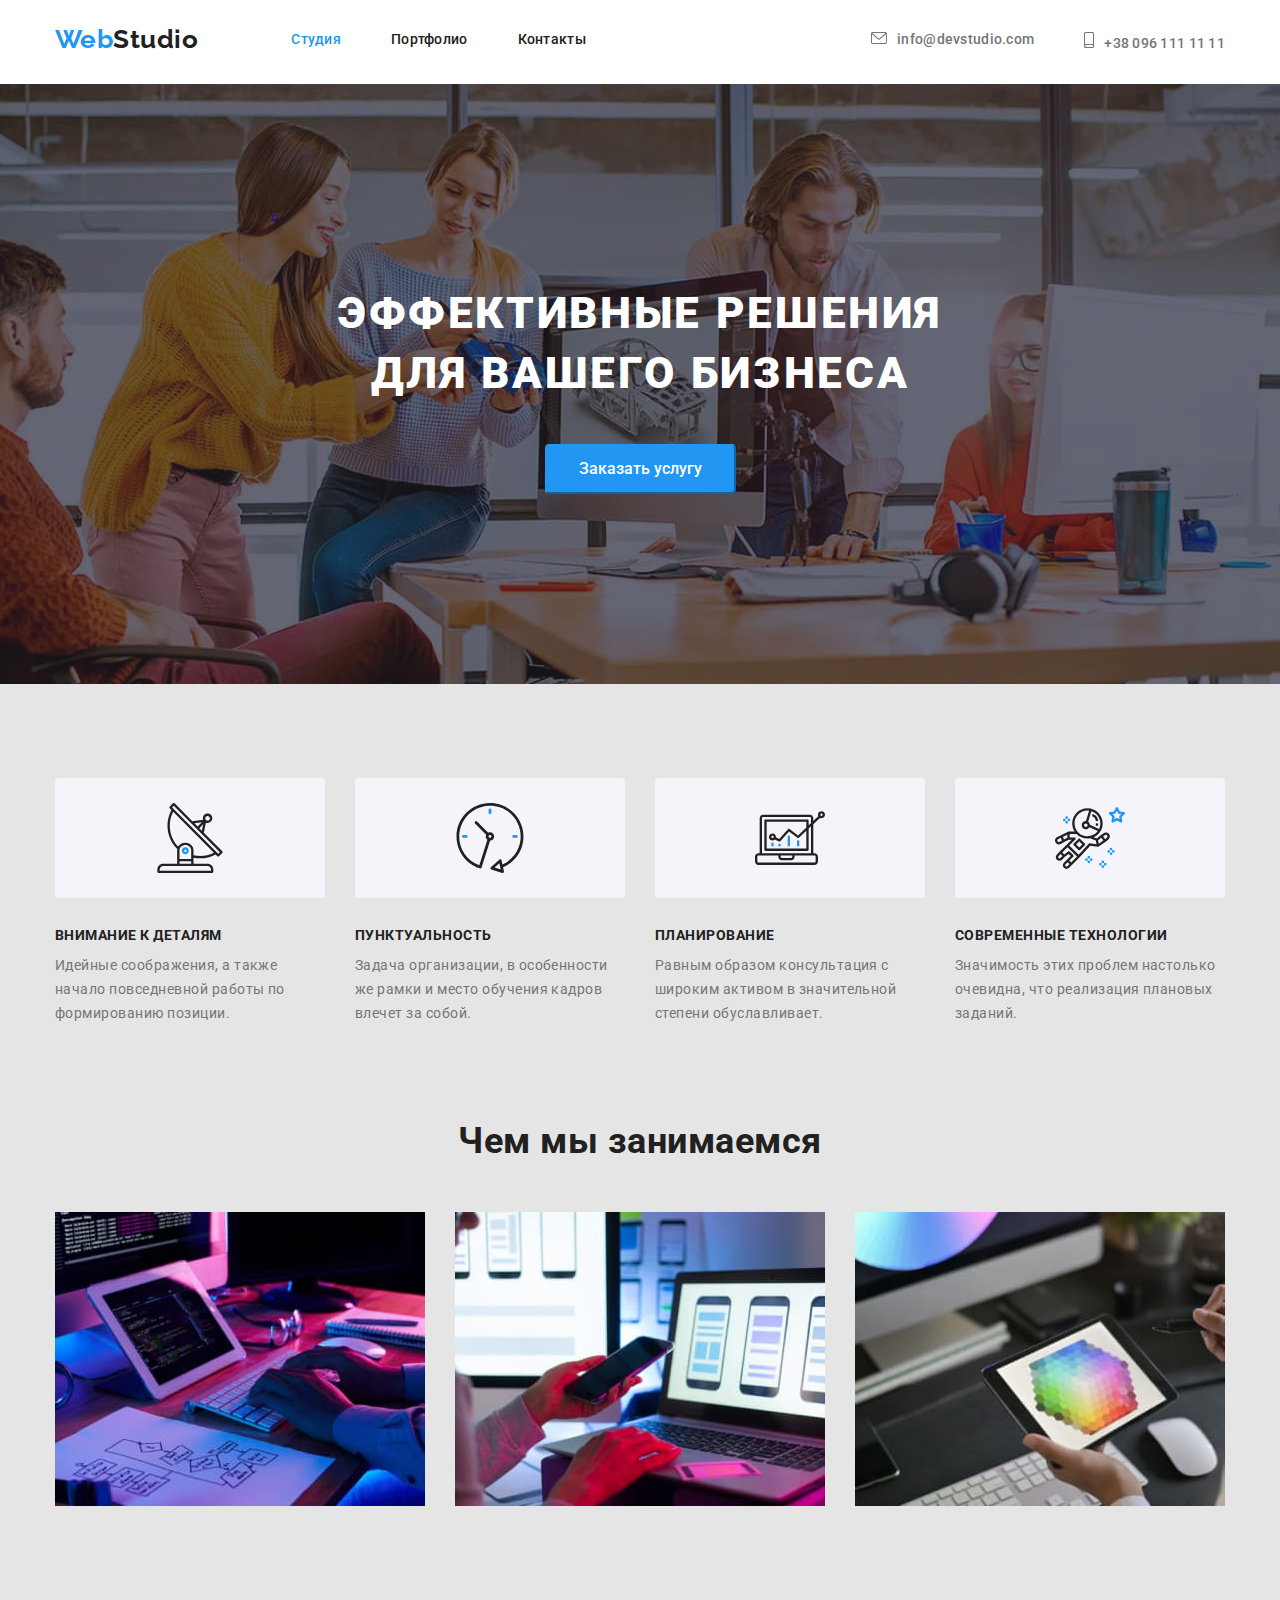
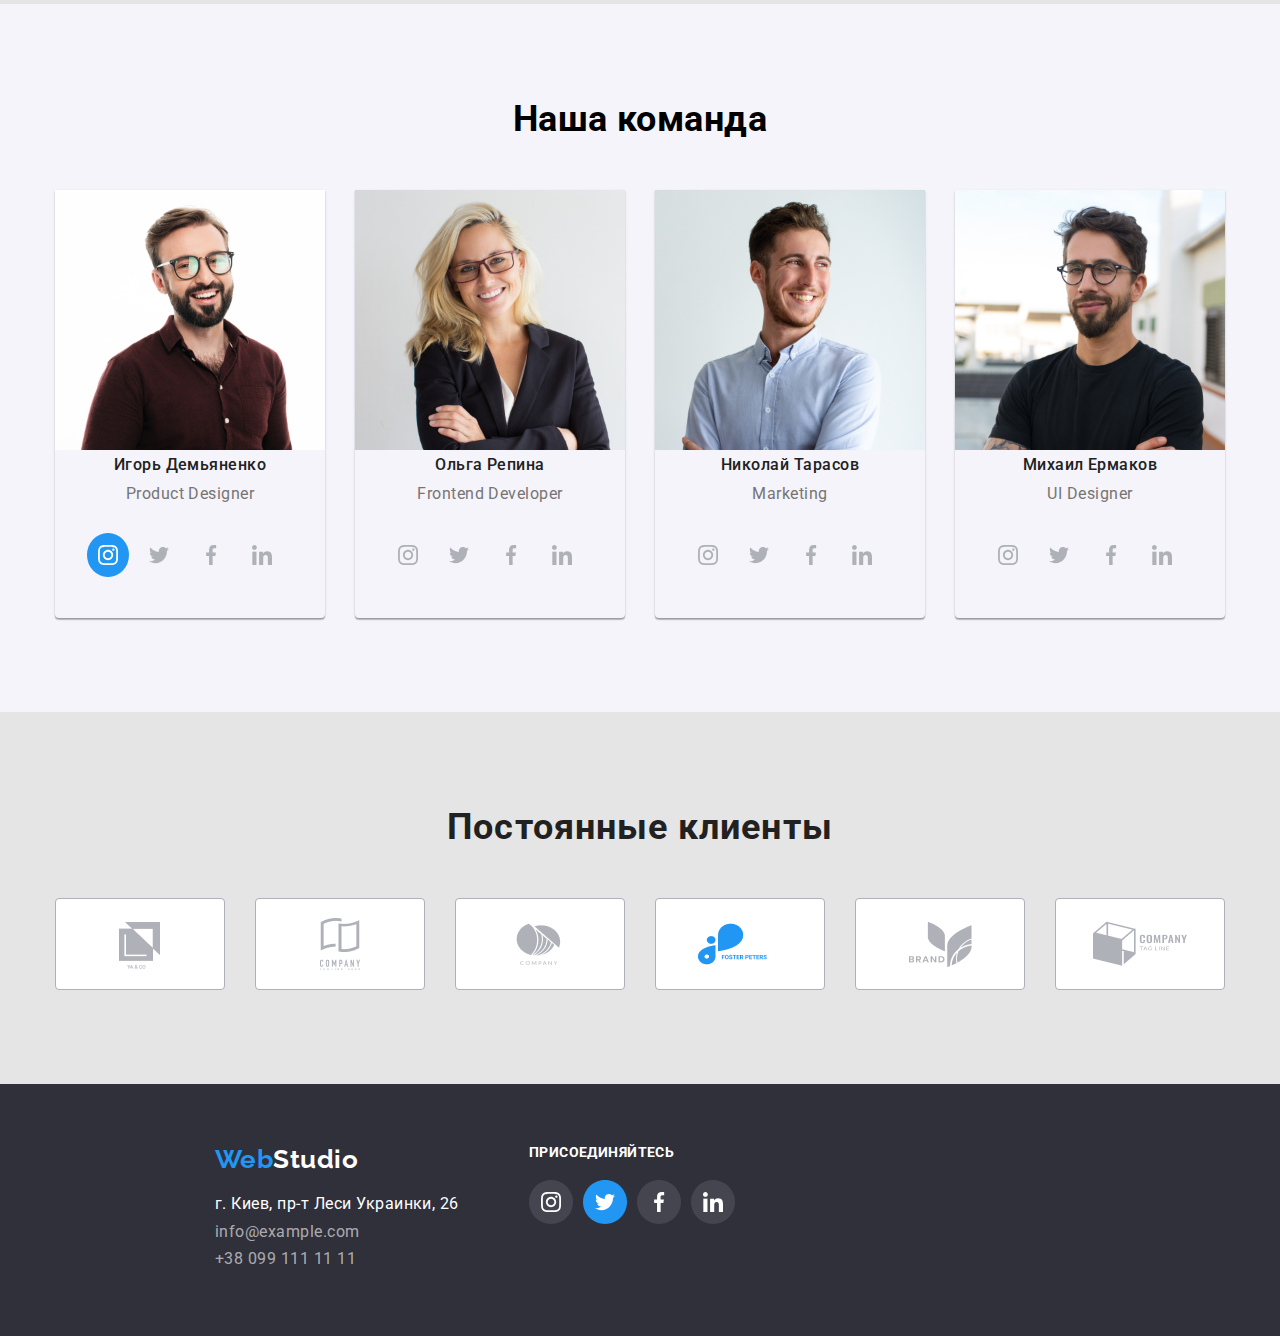
==== commit 812f0ecd: "HW-05 is done" ====
--- a/index.html
+++ b/index.html
@@ -33,6 +33,7 @@
                 </ul>
 
            </nav>
+           <!-- Не могу выровнять иконку с адресом -->
             <address class="contacts-us flexy">
                 <ul class="list-mail list">
                     <li class="contacts-items"><a class="link icon-mail" href="mailto:info@devstudio.com">
@@ -50,10 +51,24 @@
 
     
 <main>
+        
         <!-- Hero -->
         <section class="hero">
             <h1 class="title-hero">Эффективные решения <br>для вашего бизнеса</h1>
-            <a class="btn link" href="">Заказать услугу</a>
+            <button class="btn" data-modal-open>Заказать услугу</button>
+
+            <div class="backdrop is-hidden" data-modal>
+                <div class="modal">
+                    <p>Lorem ipsum dolor sit amet consectetur adipisicing elit. 
+                    Hic amet, accusamus nemo similique eum esse. Vitae natus nostrum ipsum dolore. 
+                    Eaque illum laudantium aperiam suscipit optio, omnis quisquam magnam aliquam,
+                    excepturi voluptatem hic sequi repellat est, sint impedit exercitationem iure
+                    aspernatur assumenda adipisci harum ab eos distinctio! Temporibus,
+                    culpa consectetur!</p>
+                    <button class="btn-close" data-modal-close>Закрыть</button>
+                </div>
+            </div>
+            
         </section>
     
 <!-- feature -->
@@ -327,5 +342,6 @@
             </div>
         </div>
     </footer>
+    <script src="./js/modal.js"></script>
 </body>
 </html>--- a/css/styles.css
+++ b/css/styles.css
@@ -36,6 +36,53 @@
     letter-spacing: 0.03em;
    
     }
+    .backdrop{
+            position: fixed;
+            top: 0;
+            left: 0;
+            width: 100%;
+            height: 100%;
+            background-color: rgb(126, 119, 119, 0.5);
+            /* opacity: 0; */
+            
+        }
+    .backdrop.is-hidden{
+            opacity: 0;
+            pointer-events: none;
+            
+    }
+     .backdrop.is-hidden .modal{
+            transform: translate(-50%, -50%) scale(0.8);
+            opacity: 0;
+            
+     }
+    .modal{
+            position: absolute;
+            top: 50%;
+            left: 50%;
+            transform: translate(-50%, -50%);
+            
+            min-width: 600px;
+            min-height: 400px;
+            background-color: var(--pure-white);
+            border-radius: 5%;
+
+            padding: 150px 50px;
+            color: #2196F3;
+            font-size: 25px;
+            line-height: 1.14;
+            text-align: center;
+
+            transform: translate(-50%, -50%) scale(1);
+            opacity: 1;
+
+            transition: transform 300ms linear, scale 300ms linear, opacity 300ms linear;
+
+    }
+    .btn-close{
+        margin-top: 25px;
+    }
+
     /* Утилиты */
 .list-mail .link {
     display: inline-flex;
@@ -87,10 +134,10 @@
 
 }
 /* Полоска под меню */
-.link{
+.nav .link{
     position: relative;
 }
-.link::after{
+.nav .link::after{
     position: absolute;
     display: block;
     width: 100%;
@@ -104,7 +151,7 @@
     transition: transform 250ms var(--cubic-hover);
 
 }
-.link:hover::after{
+.nav .link:hover::after{
     transform: scaleX(1);
 }
 
@@ -145,7 +192,8 @@
 .contacts-items{
     display: flex;
     justify-items: center;
-    
+    align-items: baseline;
+        
 }
 /* Иконка через svg */
 .svg-icon-mail{
@@ -208,7 +256,8 @@
 }
 
 .icon-mail{
-align-items: baseline;}
+align-items: baseline;
+}
 .contacts-us{
     margin-left: auto;
 }
@@ -232,9 +281,9 @@
     background-position: center;
     background-color: #c4c4c4c;
 
-    text-align: center;
-    margin-top: 0;
-    margin-bottom: 94px;
+    text-align : center;
+    margin-top : 0;
+    margin-bottom : 94px;
    
 }
 .title-hero{
@@ -257,6 +306,7 @@
     line-height: 1.62;
     color: white;
     background: #2196F3;
+    border-color: var(--accent-color);
     border-radius: 4px;
     padding: 10px 32px;
     
@@ -630,9 +680,9 @@
     display: block;
     margin-right: 70px;
 }
-.footer-cont2{
-            /* display: flex; */
-        }
+/* .footer-cont2{
+            display: flex;
+        } */
 .logo-footer{
      margin-bottom: 20px;
 }
@@ -788,10 +838,12 @@
 }
 .project-thumb{
     position: relative;
-    overflow: hidden;
+    /* overflow: hidden; */
 }
 .project-description{
     position: absolute;
+    top: 0;
+    left: 0;
     width: 100%;
     height: 100%;
     margin: 0;
@@ -804,12 +856,16 @@
 
     background-color: rgba(33, 150, 243, 0.9);
 
-    transition: transform 250ms var(--cubic-hover);
+    opacity: 0;
+    transform: scale(0.3);
+    transition: transform 250ms var(--cubic-hover), opacity 250ms;
 
 }
 .hhh:hover .project-description,
 .hhh:focus .project-description{
-    transform: translateY(-100%);
+    /* transform: translateY(-100%); */
+    transform: scale(1);
+    opacity: 1;
     
 }
 .hhh:hover{
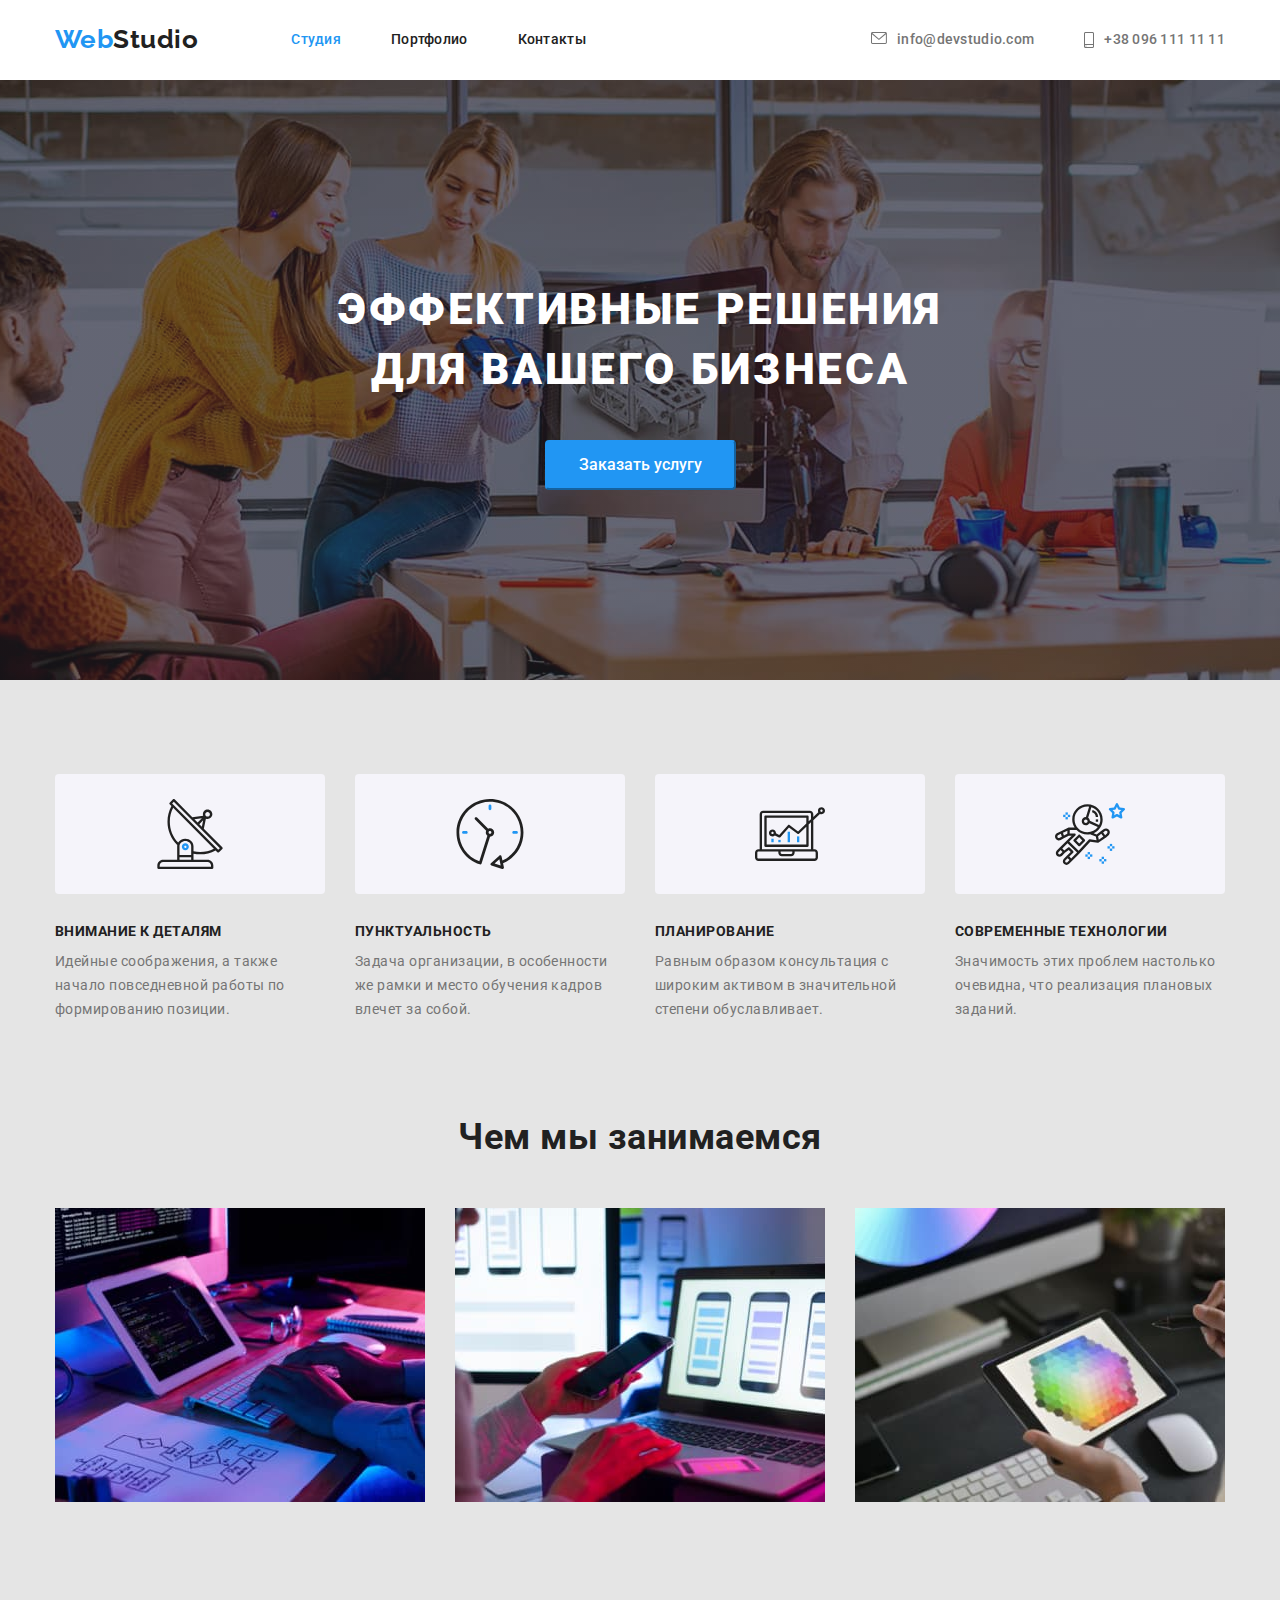
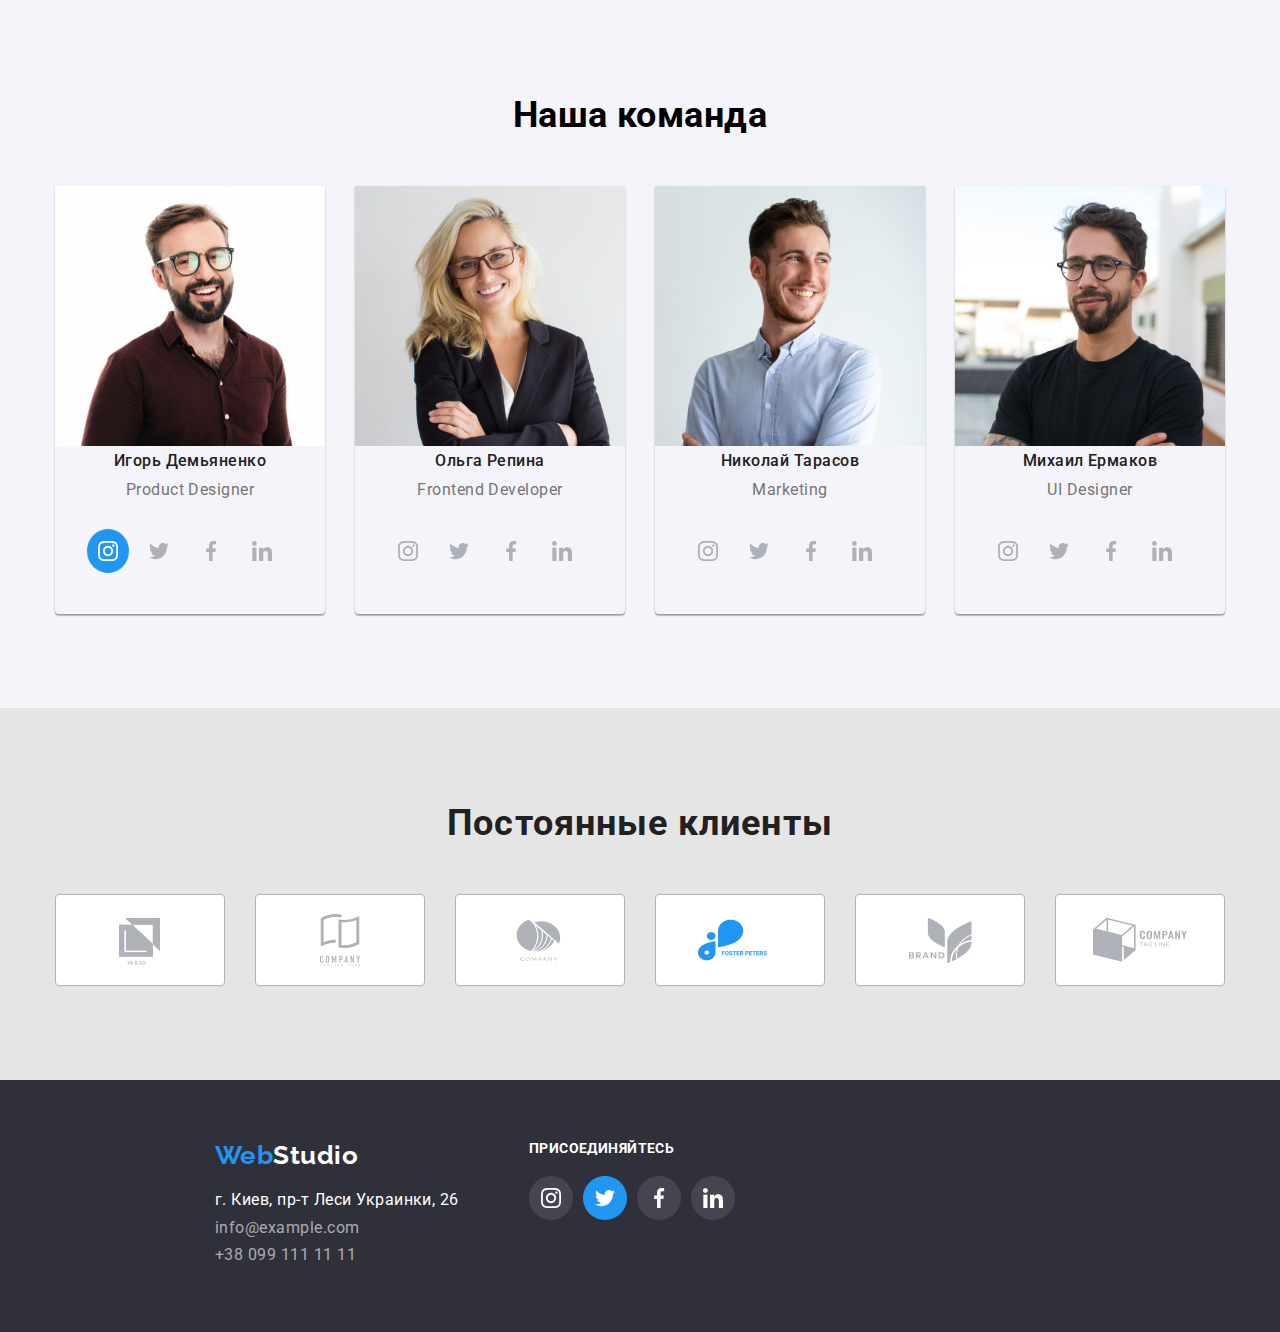
==== commit c3975112: "HW-06 ver.01" ====
--- a/index.html
+++ b/index.html
@@ -1,347 +1,391 @@
 <!DOCTYPE html>
 <html lang="ru">
-<head>
-    <meta charset="UTF-8">
-    <meta http-equiv="X-UA-Compatible" content="IE=edge">
-    <meta name="viewport" content="width=device-width, initial-scale=1.0">
+  <head>
+    <meta charset="UTF-8" />
+    <meta http-equiv="X-UA-Compatible" content="IE=edge" />
+    <meta name="viewport" content="width=device-width, initial-scale=1.0" />
     <title>WebStudio</title>
     <!-- Normalizer -->
-    <link rel="stylesheet" href="https://cdnjs.cloudflare.com/ajax/libs/modern-normalize/1.0.0/modern-normalize.min.css">
+    <link
+      rel="stylesheet"
+      href="https://cdnjs.cloudflare.com/ajax/libs/modern-normalize/1.0.0/modern-normalize.min.css"
+    />
     <!-- Google-font -->
-    <link href="https://fonts.googleapis.com/css2?family=Raleway:wght@700&family=Roboto:wght@400;500;700;900&display=swap"
-        rel="stylesheet">
-        <!-- My css -->
-    <link rel="stylesheet" href="/css/styles.css">
-    
-</head>
-<body>
+    <link
+      href="https://fonts.googleapis.com/css2?family=Raleway:wght@700&family=Roboto:wght@400;500;700;900&display=swap"
+      rel="stylesheet"
+    />
+    <!-- My css -->
+    <link rel="stylesheet" href="/css/styles.css" />
+  </head>
+  <body>
     <header class="page-header">
-        <div class="container flexy main-nav">
-            <nav class="flexy">
-                <a class="logo" href="./index.html">Web<span>Studio</span></a>
-                
-                <ul class="nav list">
-                    <li class="items-nav">
-                        <a href="./index.html" class="link current">Студия</a>
-                    </li>
-                    <li class="items-nav">
-                        <a href="./portfolio.html" class="link">Портфолио</a></l
-                        iv>
-                   <li class="items-nav">
-                        <a href="" class="link">Контакты</a>
-                    </li>
-                </ul>
-
-           </nav>
-           <!-- Не могу выровнять иконку с адресом -->
-            <address class="contacts-us flexy">
-                <ul class="list-mail list">
-                    <li class="contacts-items"><a class="link icon-mail" href="mailto:info@devstudio.com">
-                        <svg class="svg-icon-mail" width="16" hight="12">
-                            <use href="./css/sprite.svg#icon-envelope"></use>
-                        </svg>info@devstudio.com</a></li>
-                    <li class="contacts-items"><a class="link icon-phone" href="tel:+380961111111">
-                        <svg class="svg-icon-phone" width="10" hight="16">
-                            <use href="./css/sprite.svg#icon-smartphone"></use>
-                        </svg>+38 096 111 11 11</a></li>
-                </ul>
-            </address>
+      <div class="container flexy main-nav">
+        <nav class="flexy">
+          <a class="logo" href="./index.html">Web<span>Studio</span></a>
+
+          <ul class="nav list">
+            <li class="items-nav">
+              <a href="./index.html" class="link current">Студия</a>
+            </li>
+            <li class="items-nav">
+              <a href="./portfolio.html" class="link">Портфолио</a>
+            </li>
+            <li class="items-nav">
+              <a href="" class="link">Контакты</a>
+            </li>
+          </ul>
+        </nav>
+        <!-- Не могу выровнять иконку с адресом -->
+        <address class="contacts-us flexy">
+          <ul class="list-mail list">
+            <li class="contacts-items">
+              <a class="link icon-mail" href="mailto:info@devstudio.com">
+                <svg class="svg-icon-mail" width="16" hight="12">
+                  <use href="./css/sprite.svg#icon-envelope"></use>
+                </svg>
+                <span>info@devstudio.com</span>
+              </a>
+            </li>
+            <li class="contacts-items">
+              <a class="link icon-phone" href="tel:+380961111111">
+                <svg class="svg-icon-phone" width="10" hight="16">
+                  <use href="./css/sprite.svg#icon-smartphone"></use>
+                </svg>
+                <span>+38 096 111 11 11</span>
+              </a>
+            </li>
+          </ul>
+        </address>
+      </div>
+    </header>
+
+    <main>
+      <!-- Hero -->
+      <section class="hero">
+        <h1 class="title-hero">Эффективные решения <br />для вашего бизнеса</h1>
+        <button class="btn" data-modal-open>Заказать услугу</button>
+
+        <div class="backdrop is-hidden" data-modal>
+          <div class="modal">
+            <label>
+              Комментарий
+              <textarea name="" id="" cols="30" rows="10"></textarea>
+            </label>
+
+            <button class="btn-close" data-modal-close>Закрыть</button>
+          </div>
         </div>
-    </header>
-
-    
-<main>
-        
-        <!-- Hero -->
-        <section class="hero">
-            <h1 class="title-hero">Эффективные решения <br>для вашего бизнеса</h1>
-            <button class="btn" data-modal-open>Заказать услугу</button>
-
-            <div class="backdrop is-hidden" data-modal>
-                <div class="modal">
-                    <p>Lorem ipsum dolor sit amet consectetur adipisicing elit. 
-                    Hic amet, accusamus nemo similique eum esse. Vitae natus nostrum ipsum dolore. 
-                    Eaque illum laudantium aperiam suscipit optio, omnis quisquam magnam aliquam,
-                    excepturi voluptatem hic sequi repellat est, sint impedit exercitationem iure
-                    aspernatur assumenda adipisci harum ab eos distinctio! Temporibus,
-                    culpa consectetur!</p>
-                    <button class="btn-close" data-modal-close>Закрыть</button>
-                </div>
-            </div>
-            
-        </section>
-    
-<!-- feature -->
-    <section class="feature-box">
-            
-                <ul class="icon-box list">
-                    <li class="items">
-                        <svg class="i-antena">
-                            <use href="./css/sprite.svg#icon-antenna-1"></use>
-                        </svg> 
-                    </li>
-                    <li class="items">
-                        <svg class="i-clock">
-                            <use href="./css/sprite.svg#icon-clock-1"></use>
-                        </svg>                        
-                    </li>
-                    <li class="items">
-                        <svg class="i-diagram">
-                            <use href="./css/sprite.svg#icon-diagram"></use>
-                        </svg>
-                    </li><li class="items">
-                        <svg class="i-clock">
-                            <use href="./css/sprite.svg#icon-astronaut-1"></use>
-                        </svg>
-                    </li>
-                </ul>
-                <ul class="feature list">
-                    <li class="item icon-tarelka" >
-                        <h3 class="feature-title">Внимание к деталям</h3>
-                        <p  class="feature-text">Идейные соображения, а также начало повседневной работы по формированию позиции.</p>
-                    </li>
-                    <li class="item icon-clock">
-                        <h3 class="feature-title">Пунктуальность</h3>
-                        <p class="feature-text">Задача организации, в особенности же рамки и место обучения кадров влечет за собой.</p>
-                    </li>
-                    <li class="item icon-diagram">
-                        <h3 class="feature-title">Планирование</h3>
-                        <p class="feature-text">Равным образом консультация с широким активом в значительной степени обуславливает.</p>
-                    </li>
-                    <li class="item icon-astronavt">
-                        <h3 class="feature-title">Современные технологии</h3>
-                        <p class="feature-text">Значимость этих проблем настолько очевидна, что реализация плановых заданий.</p>
-                    </li>
-                </ul>
-    </section>
-
-    <section class="work-section">
+      </section>
+
+      <!-- feature -->
+      <section class="feature-box">
+        <ul class="icon-box list">
+          <li class="items">
+            <svg class="i-antena">
+              <use href="./css/sprite.svg#icon-antenna-1"></use>
+            </svg>
+          </li>
+          <li class="items">
+            <svg class="i-clock">
+              <use href="./css/sprite.svg#icon-clock-1"></use>
+            </svg>
+          </li>
+          <li class="items">
+            <svg class="i-diagram">
+              <use href="./css/sprite.svg#icon-diagram"></use>
+            </svg>
+          </li>
+          <li class="items">
+            <svg class="i-clock">
+              <use href="./css/sprite.svg#icon-astronaut-1"></use>
+            </svg>
+          </li>
+        </ul>
+        <ul class="feature list">
+          <li class="item icon-tarelka">
+            <h3 class="feature-title">Внимание к деталям</h3>
+            <p class="feature-text">
+              Идейные соображения, а также начало повседневной работы по формированию позиции.
+            </p>
+          </li>
+          <li class="item icon-clock">
+            <h3 class="feature-title">Пунктуальность</h3>
+            <p class="feature-text">
+              Задача организации, в особенности же рамки и место обучения кадров влечет за собой.
+            </p>
+          </li>
+          <li class="item icon-diagram">
+            <h3 class="feature-title">Планирование</h3>
+            <p class="feature-text">
+              Равным образом консультация с широким активом в значительной степени обуславливает.
+            </p>
+          </li>
+          <li class="item icon-astronavt">
+            <h3 class="feature-title">Современные технологии</h3>
+            <p class="feature-text">
+              Значимость этих проблем настолько очевидна, что реализация плановых заданий.
+            </p>
+          </li>
+        </ul>
+      </section>
+
+      <section class="work-section">
         <h2 class="work">Чем мы занимаемся</h2>
-             <ul class="list work-list">
-              <li><img class="item" src="./images/img.jpg" alt="Картинка" width="370"></li>
-              <li><img class="item" src="./images/img(1).jpg" alt="Картинка" width="370"></li>
-              <li><img class="item" src="./images/img(2).jpg" alt="Картинка" width="370"></li>
-             </ul>
-    </section>
-    <section class="comanda-fon">
+        <ul class="list work-list">
+          <li><img class="item" src="./images/img.jpg" alt="Картинка" width="370" /></li>
+          <li><img class="item" src="./images/img(1).jpg" alt="Картинка" width="370" /></li>
+          <li><img class="item" src="./images/img(2).jpg" alt="Картинка" width="370" /></li>
+        </ul>
+      </section>
+      <section class="comanda-fon">
         <div class="comanda">
-            <h2 class="our-com">Наша команда</h2>
-            <ul class="list our-com-container">
-                <li class="shadow icon-instagram2">
-                    <img class="picture-workers" src="./images/igor.png" alt="Игорь Демьяненко" width="270" height="260">
-                    <h3 class="our-com-title">Игорь Демьяненко</h3>
-                    <p class="our-com-text">Product Designer</p>
-                    <ul class="box-social list">
-                        <li class="first-com">
-                            <a class="sociall-link-first" href="">
-                                <svg class="soc-inst">
-                                    <use href="./css/sprite.svg#icon-instagram"></use>
-                                </svg>
-                            </a>
-                        </li>
-                        <li class="social-com">
-                            <a class="sociall-link" href="">
-                                <svg class="soc-second">
-                                    <use href="./css/sprite.svg#icon-twitter"></use>
-                                </svg>
-                            </a>
-                        </li>
-                        <li class="social-com">
-                            <a class="sociall-link" href="">
-                                <svg class="soc-second">
-                                    <use href="./css/sprite.svg#icon-facebook"></use>
-                                </svg>
-                            </a>
-                        </li>
-                        <li class="social-com">
-                            <a class="sociall-link" href="">
-                                <svg class="soc-second">
-                                    <use href="./css/sprite.svg#icon-linkedin"></use>
-                                </svg>
-                            </a>
-                        </li>
-                    </ul>
-                </li>
-                <li class="shadow icon-social">
-                    <img class="picture-workers" src="./images/olga.png" alt="Ольга Репина" width="270" height="260">
-                    <h3 class="our-com-title">Ольга Репина</h3>
-                    <p class="our-com-text">Frontend Developer</p>
-                    <ul class="box-social list">
-                        <li class="social-com">
-                            <a class="sociall-link" href="">
-                                <svg class="soc-second">
-                                    <use href="./css/sprite.svg#icon-instagram2"></use>
-                                </svg>
-                            </a>
-                        </li>
-                        <li class="social-com">
-                            <a class="sociall-link" href="">
-                                <svg class="soc-second">
-                                    <use href="./css/sprite.svg#icon-twitter"></use>
-                                </svg>
-                            </a>
-                        </li>
-                        <li class="social-com">
-                            <a class="sociall-link" href="">
-                                <svg class="soc-second">
-                                    <use href="./css/sprite.svg#icon-facebook"></use>
-                                </svg>
-                            </a>
-                        </li>
-                        <li class="social-com">
-                            <a class="sociall-link" href="">
-                                <svg class="soc-second">
-                                    <use href="./css/sprite.svg#icon-linkedin"></use>
-                                </svg>
-                            </a>
-                        </li>
-                    </ul>
-                </li>
-                <li class="shadow icon-social">
-                    <img class="picture-workers" src="./images/nikolay.png" alt="Николай Тарасов" width="270" height="260">
-                    <h3 class="our-com-title">Николай Тарасов</h3>
-                    <p class="our-com-text">Marketing</p>
-                    <ul class="box-social list">
-                        <li class="social-com">
-                            <a href="">
-                                <svg class="soc-second">
-                                    <use href="./css/sprite.svg#icon-instagram2"></use>
-                                </svg>
-                            </a>
-                        </li>
-                        <li class="social-com">
-                            <a href="">
-                                <svg class="soc-second">
-                                    <use href="./css/sprite.svg#icon-twitter"></use>
-                                </svg>
-                            </a>
-                        </li>
-                        <li class="social-com">
-                            <a href="">
-                                <svg class="soc-second">
-                                    <use href="./css/sprite.svg#icon-facebook"></use>
-                                </svg>
-                            </a>
-                        </li>
-                        <li class="social-com">
-                            <a href="">
-                                <svg class="soc-second">
-                                    <use href="./css/sprite.svg#icon-linkedin"></use>
-                                </svg>
-                            </a>
-                        </li>
-                    </ul>
-                </li>
-                <li class="shadow icon-social">
-                    <img class="picture-workers" src="./images/misha.png" alt="Михаил Ермаков" width="270" height="260">
-                    <h3 class="our-com-title">Михаил Ермаков</h3>
-                    <p class="our-com-text">UI Designer</p>
-                    <ul class="box-social list">
-                        <li class="social-com">
-                            <a href="">
-                                <svg class="soc-second">
-                                    <use href="./css/sprite.svg#icon-instagram2"></use>
-                                </svg>
-                            </a>
-                        </li>
-                        <li class="social-com">
-                            <a href="">
-                                <svg class="soc-second">
-                                    <use href="./css/sprite.svg#icon-twitter"></use>
-                                </svg>
-                            </a>
-                        </li>
-                        <li class="social-com">
-                            <a href="">
-                                <svg class="soc-second">
-                                    <use href="./css/sprite.svg#icon-facebook"></use>
-                                </svg>
-                            </a>
-                        </li>
-                        <li class="social-com">
-                            <a href="">
-                                <svg class="soc-second">
-                                    <use href="./css/sprite.svg#icon-linkedin"></use>
-                                </svg>
-                            </a>
-                        </li>
-                    </ul>
-                </li>
+          <h2 class="our-com">Наша команда</h2>
+          <ul class="list our-com-container">
+            <li class="shadow icon-instagram2">
+              <img
+                class="picture-workers"
+                src="./images/igor.png"
+                alt="Игорь Демьяненко"
+                width="270"
+                height="260"
+              />
+              <h3 class="our-com-title">Игорь Демьяненко</h3>
+              <p class="our-com-text">Product Designer</p>
+              <ul class="box-social list">
+                <li class="first-com">
+                  <a class="sociall-link-first" href="">
+                    <svg class="soc-inst">
+                      <use href="./css/sprite.svg#icon-instagram"></use>
+                    </svg>
+                  </a>
+                </li>
+                <li class="social-com">
+                  <a class="sociall-link" href="">
+                    <svg class="soc-second">
+                      <use href="./css/sprite.svg#icon-twitter"></use>
+                    </svg>
+                  </a>
+                </li>
+                <li class="social-com">
+                  <a class="sociall-link" href="">
+                    <svg class="soc-second">
+                      <use href="./css/sprite.svg#icon-facebook"></use>
+                    </svg>
+                  </a>
+                </li>
+                <li class="social-com">
+                  <a class="sociall-link" href="">
+                    <svg class="soc-second">
+                      <use href="./css/sprite.svg#icon-linkedin"></use>
+                    </svg>
+                  </a>
+                </li>
+              </ul>
+            </li>
+            <li class="shadow icon-social">
+              <img
+                class="picture-workers"
+                src="./images/olga.png"
+                alt="Ольга Репина"
+                width="270"
+                height="260"
+              />
+              <h3 class="our-com-title">Ольга Репина</h3>
+              <p class="our-com-text">Frontend Developer</p>
+              <ul class="box-social list">
+                <li class="social-com">
+                  <a class="sociall-link" href="">
+                    <svg class="soc-second">
+                      <use href="./css/sprite.svg#icon-instagram2"></use>
+                    </svg>
+                  </a>
+                </li>
+                <li class="social-com">
+                  <a class="sociall-link" href="">
+                    <svg class="soc-second">
+                      <use href="./css/sprite.svg#icon-twitter"></use>
+                    </svg>
+                  </a>
+                </li>
+                <li class="social-com">
+                  <a class="sociall-link" href="">
+                    <svg class="soc-second">
+                      <use href="./css/sprite.svg#icon-facebook"></use>
+                    </svg>
+                  </a>
+                </li>
+                <li class="social-com">
+                  <a class="sociall-link" href="">
+                    <svg class="soc-second">
+                      <use href="./css/sprite.svg#icon-linkedin"></use>
+                    </svg>
+                  </a>
+                </li>
+              </ul>
+            </li>
+            <li class="shadow icon-social">
+              <img
+                class="picture-workers"
+                src="./images/nikolay.png"
+                alt="Николай Тарасов"
+                width="270"
+                height="260"
+              />
+              <h3 class="our-com-title">Николай Тарасов</h3>
+              <p class="our-com-text">Marketing</p>
+              <ul class="box-social list">
+                <li class="social-com">
+                  <a href="">
+                    <svg class="soc-second">
+                      <use href="./css/sprite.svg#icon-instagram2"></use>
+                    </svg>
+                  </a>
+                </li>
+                <li class="social-com">
+                  <a href="">
+                    <svg class="soc-second">
+                      <use href="./css/sprite.svg#icon-twitter"></use>
+                    </svg>
+                  </a>
+                </li>
+                <li class="social-com">
+                  <a href="">
+                    <svg class="soc-second">
+                      <use href="./css/sprite.svg#icon-facebook"></use>
+                    </svg>
+                  </a>
+                </li>
+                <li class="social-com">
+                  <a href="">
+                    <svg class="soc-second">
+                      <use href="./css/sprite.svg#icon-linkedin"></use>
+                    </svg>
+                  </a>
+                </li>
+              </ul>
+            </li>
+            <li class="shadow icon-social">
+              <img
+                class="picture-workers"
+                src="./images/misha.png"
+                alt="Михаил Ермаков"
+                width="270"
+                height="260"
+              />
+              <h3 class="our-com-title">Михаил Ермаков</h3>
+              <p class="our-com-text">UI Designer</p>
+              <ul class="box-social list">
+                <li class="social-com">
+                  <a href="">
+                    <svg class="soc-second">
+                      <use href="./css/sprite.svg#icon-instagram2"></use>
+                    </svg>
+                  </a>
+                </li>
+                <li class="social-com">
+                  <a href="">
+                    <svg class="soc-second">
+                      <use href="./css/sprite.svg#icon-twitter"></use>
+                    </svg>
+                  </a>
+                </li>
+                <li class="social-com">
+                  <a href="">
+                    <svg class="soc-second">
+                      <use href="./css/sprite.svg#icon-facebook"></use>
+                    </svg>
+                  </a>
+                </li>
+                <li class="social-com">
+                  <a href="">
+                    <svg class="soc-second">
+                      <use href="./css/sprite.svg#icon-linkedin"></use>
+                    </svg>
+                  </a>
+                </li>
+              </ul>
+            </li>
+          </ul>
+        </div>
+      </section>
+      <section class="clients">
+        <h2 class="perm-clients">Постоянные клиенты</h2>
+        <ul class="container-clients">
+          <li class="list">
+            <a href="">
+              <img src="./images/Logo1.jpg" alt="Logo" width="106" height="60" />
+            </a>
+          </li>
+          <li class="list">
+            <a class="link-clients" href="">
+              <img src="./images/Logo2.jpg" alt="Logo" width="106" height="60" />
+            </a>
+          </li>
+          <li class="list">
+            <a href="">
+              <img src="./images/Logo3.jpg" alt="Logo" width="106" height="60" />
+            </a>
+          </li>
+          <li class="list">
+            <a href="">
+              <img src="./images/Logo4.jpg" alt="Logo" width="106" height="60" />
+            </a>
+          </li>
+          <li class="list">
+            <a href="">
+              <img src="./images/Logo5.jpg" alt="Logo" width="106" height="60" />
+            </a>
+          </li>
+          <li class="list">
+            <a href="">
+              <img src="./images/Logo6.jpg" alt="Logo" width="106" height="60" />
+            </a>
+          </li>
+        </ul>
+      </section>
+    </main>
+    <footer class="footer">
+      <div class="main-footer-container">
+        <div class="container-footer">
+          <div class="logo-footer">
+            <a class="logo" href="./index.html">Web<span>Studio</span></a>
+          </div>
+          <address class="adress-footer">
+            <ul class="list">
+              <li class="mail-foot">
+                <a class="link link-footer" href="https://goo.gl/maps/FmunaXFPp9EdRUmp7"
+                  >г. Киев, пр-т Леси Украинки, 26</a
+                >
+              </li>
+              <li class="link-foot">
+                <a class="link link-footer" href="mailto:info@example.com">info@example.com</a>
+              </li>
+              <li class="link-foot">
+                <a class="link link-footer" href="tel:+380931111111">+38 099 111 11 11</a>
+              </li>
             </ul>
+          </address>
         </div>
-       
-    </section>
-    <section class="clients">
-        <h2 class="perm-clients">Постоянные клиенты</h2>
-            <ul class="container-clients">
-                <li class="list">
-                    <a href="">
-                    <img src="./images/Logo1.jpg" alt="Logo" width="106" height="60">
-                    </a>
-                </li>
-                <li class="list">
-                    <a class="link-clients" href="">
-                    <img src="./images/Logo2.jpg" alt="Logo" width="106" height="60">
-                    </a>
-                </li>
-                <li class="list">
-                    <a href="">
-                    <img src="./images/Logo3.jpg" alt="Logo" width="106" height="60">
-                    </a>
-                </li>
-                <li class="list">
-                    <a href="">
-                    <img src="./images/Logo4.jpg" alt="Logo" width="106" height="60">
-                    </a>
-                </li>
-                <li class="list">
-                    <a href="">
-                    <img src="./images/Logo5.jpg" alt="Logo" width="106" height="60">
-                    </a>
-                </li>
-                <li class="list">
-                   <a href="">
-                    <img src="./images/Logo6.jpg" alt="Logo" width="106" height="60">
-                    </a>
-                </li>
-            </ul>
-    </section>
-</main>
-    <footer class="footer">
-        <div class="main-footer-container">   
-            <div class="container-footer">
-                <div class="logo-footer">
-                    <a class="logo" href="./index.html">Web<span>Studio</span></a>
-                </div>
-                <address class="adress-footer">
-                    <ul class="list">
-                        <li class="mail-foot"><a class="link link-footer" href="https://goo.gl/maps/FmunaXFPp9EdRUmp7">г. Киев, пр-т Леси Украинки, 26</a></li>
-                        <li class="link-foot"><a class="link link-footer" href="mailto:info@example.com">info@example.com</a></li>
-                        <li class="link-foot"><a class="link link-footer" href="tel:+380931111111">+38 099 111 11 11</a></li>
-                    </ul>
-                </address>
-            </div>               
-            <div class="footer-cont2">
-                <p class="join">
-                    Присоединяйтесь
-                </p>
-                <ul class="footer-list">
-                    <li class="list">
-                        <p class="icon-instagram-third"></p>
-                    </li>
-                    <li class="list">
-                        <p class="icon-twitter-second"></p>
-                    </li>
-                    <li class="list">
-                        <p class="icon-facebook-second"></p>
-                    </li>
-                    <li class="list">
-                        <p class="icon-link-second"></p>
-                    </li>
-                </ul>
-            </div>
+        <div class="footer-cont2">
+          <p class="join">Присоединяйтесь</p>
+          <ul class="footer-list">
+            <li class="list">
+              <p class="icon-instagram-third"></p>
+            </li>
+            <li class="list">
+              <p class="icon-twitter-second"></p>
+            </li>
+            <li class="list">
+              <p class="icon-facebook-second"></p>
+            </li>
+            <li class="list">
+              <p class="icon-link-second"></p>
+            </li>
+          </ul>
         </div>
+      </div>
     </footer>
     <script src="./js/modal.js"></script>
-</body>
-</html>+  </body>
+</html>
--- a/css/styles.css
+++ b/css/styles.css
@@ -3,216 +3,207 @@
 /* основной color: #757575 */
 /* вторичный и ссылки color: #212121 */
 /* выделенная ссылка color: #2196F3 */
-:root{
-    --primary-text-color: #757575;
-    --secondary-text: #212121;
-    --accent-color: #2196F3;
-    --main-font: "Roboto";
-    --background-main: #E5E5E5;
-    --pure-white: #ffffff;
-    --background-hero: #2f303a;
-    --background-our-com: #F5F4FA;
-    --background-radio-button: #F5F4FA;
-    --background-footer: #2F303A;
-
-    --cubic-hover: cubic-bezier(0.4, 0, 0.2, 1);
-}
-
-html{
-    box-sizing: border-box;
-}
-
-  *,
-  *::before,
-  *::after {
-      box-sizing: inherit;
-      margin: 0;
-      padding: 0;
-  }
-
-body{
-    font-family: var(--main-font);
-    background-color: var(--background-main);
-    letter-spacing: 0.03em;
-   
-    }
-    .backdrop{
-            position: fixed;
-            top: 0;
-            left: 0;
-            width: 100%;
-            height: 100%;
-            background-color: rgb(126, 119, 119, 0.5);
-            /* opacity: 0; */
-            
-        }
-    .backdrop.is-hidden{
-            opacity: 0;
-            pointer-events: none;
-            
-    }
-     .backdrop.is-hidden .modal{
-            transform: translate(-50%, -50%) scale(0.8);
-            opacity: 0;
-            
-     }
-    .modal{
-            position: absolute;
-            top: 50%;
-            left: 50%;
-            transform: translate(-50%, -50%);
-            
-            min-width: 600px;
-            min-height: 400px;
-            background-color: var(--pure-white);
-            border-radius: 5%;
-
-            padding: 150px 50px;
-            color: #2196F3;
-            font-size: 25px;
-            line-height: 1.14;
-            text-align: center;
-
-            transform: translate(-50%, -50%) scale(1);
-            opacity: 1;
-
-            transition: transform 300ms linear, scale 300ms linear, opacity 300ms linear;
-
-    }
-    .btn-close{
-        margin-top: 25px;
-    }
-
-    /* Утилиты */
+:root {
+  --primary-text-color: #757575;
+  --secondary-text: #212121;
+  --accent-color: #2196f3;
+  --main-font: 'Roboto';
+  --background-main: #e5e5e5;
+  --pure-white: #ffffff;
+  --background-hero: #2f303a;
+  --background-our-com: #f5f4fa;
+  --background-radio-button: #f5f4fa;
+  --background-footer: #2f303a;
+
+  --cubic-hover: cubic-bezier(0.4, 0, 0.2, 1);
+}
+
+html {
+  box-sizing: border-box;
+}
+
+*,
+*::before,
+*::after {
+  box-sizing: inherit;
+  margin: 0;
+  padding: 0;
+}
+
+body {
+  font-family: var(--main-font);
+  background-color: var(--background-main);
+  letter-spacing: 0.03em;
+}
+.backdrop {
+  position: fixed;
+  top: 0;
+  left: 0;
+  width: 100%;
+  height: 100%;
+  background-color: rgb(126, 119, 119, 0.5);
+  /* opacity: 0; */
+}
+.backdrop.is-hidden {
+  opacity: 0;
+  pointer-events: none;
+}
+.backdrop.is-hidden .modal {
+  transform: translate(-50%, -50%) scale(0.8);
+  opacity: 0;
+}
+.modal {
+  position: absolute;
+  top: 50%;
+  left: 50%;
+  transform: translate(-50%, -50%);
+
+  min-width: 600px;
+  min-height: 400px;
+  background-color: var(--pure-white);
+  border-radius: 5%;
+
+  padding: 150px 50px;
+  color: #2196f3;
+  font-size: 25px;
+  line-height: 1.14;
+  text-align: center;
+
+  transform: translate(-50%, -50%) scale(1);
+  opacity: 1;
+
+  transition: transform 300ms linear, scale 300ms linear, opacity 300ms linear;
+}
+.btn-close {
+  margin-top: 25px;
+}
+
+/* Утилиты */
 .list-mail .link {
-    display: inline-flex;
-    padding-top: 32px;
-    padding-bottom: 32px;
-
-    font-weight: 500;
-    font-size: 14px;
-    line-height: 1.14;
-    letter-spacing: 0.02em;
-
-    color: #757575;
+  display: inline-flex;
+  padding-top: 32px;
+  padding-bottom: 32px;
+
+  font-weight: 500;
+  font-size: 14px;
+  line-height: 1.14;
+  letter-spacing: 0.02em;
+
+  color: #757575;
 }
 .nav .link {
-    display: block;
-    padding-top: 32px;
-    padding-bottom: 32px;
-
-    font-weight: 500;
-    font-size: 14px;
-    line-height: 1.14;
-    letter-spacing: 0.02em;
-    color: var(--secondary-text);
-    
-}
-    .list {
-    list-style: none;
-    margin-top: 0;
-    
+  display: block;
+  padding-top: 32px;
+  padding-bottom: 32px;
+
+  font-weight: 500;
+  font-size: 14px;
+  line-height: 1.14;
+  letter-spacing: 0.02em;
+  color: var(--secondary-text);
+}
+.list {
+  list-style: none;
+  margin-top: 0;
 }
 
 .link {
-    text-decoration: none;
-    font-style: normal;
-}
-
-.link:hover, .icon-mail,
-.link:focus    {
-    color: var(--accent-color);
-}
-.icon-mail:hover .svg-icon-mail{
-    fill: var(--accent-color);
-}
-.icon-phone:hover .svg-icon-phone{
-    fill: var(--accent-color);
-}
-.list .current{
-    color: var(--accent-color);
-
+  text-decoration: none;
+  font-style: normal;
+}
+
+.link:hover,
+.icon-mail,
+.link:focus {
+  color: var(--accent-color);
+}
+.icon-mail:hover .svg-icon-mail {
+  fill: var(--accent-color);
+}
+.icon-phone:hover .svg-icon-phone {
+  fill: var(--accent-color);
+}
+.list .current {
+  color: var(--accent-color);
 }
 /* Полоска под меню */
-.nav .link{
-    position: relative;
-}
-.nav .link::after{
-    position: absolute;
-    display: block;
-    width: 100%;
-    bottom: 0;
-    right: 0;
-    content: "";
-    height: 4px;
-    background-color: var(--accent-color);
-    border-radius: 50%;
-    transform: scaleX(0);
-    transition: transform 250ms var(--cubic-hover);
-
-}
-.nav .link:hover::after{
-    transform: scaleX(1);
-}
-
-    /* Header */
-.logo{
-        text-decoration: none;
-        font-family: 'Raleway';
-        font-weight: 700;
-        font-size: 26px;
-        line-height: 1.19;
-        padding-top: 24px;
-        
-        color: var(--accent-color);
+.nav .link {
+  position: relative;
+}
+.nav .link::after {
+  position: absolute;
+  display: block;
+  width: 100%;
+  bottom: 0;
+  right: 0;
+  content: '';
+  height: 4px;
+  background-color: var(--accent-color);
+  border-radius: 50%;
+  transform: scaleX(0);
+  transition: transform 250ms var(--cubic-hover);
+}
+.nav .link:hover::after {
+  transform: scaleX(1);
+}
+
+/* Header */
+.logo {
+  text-decoration: none;
+  font-family: 'Raleway';
+  font-weight: 700;
+  font-size: 26px;
+  line-height: 1.19;
+  padding-top: 24px;
+
+  color: var(--accent-color);
 }
 .logo > span {
-        font-family: 'Raleway';
-        font-style: normal;
-        font-weight: 700;
-        font-size: 26px;
-        line-height: 1.19;
-        color: var(--secondary-text);
-}
-.page-header{
-    background-color: var(--pure-white);
-
+  font-family: 'Raleway';
+  font-style: normal;
+  font-weight: 700;
+  font-size: 26px;
+  line-height: 1.19;
+  color: var(--secondary-text);
+}
+.page-header {
+  background-color: var(--pure-white);
 }
 .nav,
 .list-mail,
-.flexy{
-    display: flex;
-    /* align-items: center; */
-}
-.list-mail .icon-phone{
-    display: inline-block;
-    /* dfgdfgdgdfddddddddddddddddddddggggggg */
-    text-align: right;
-}
-.contacts-items{
-    display: flex;
-    justify-items: center;
-    align-items: baseline;
-        
+.flexy {
+  display: flex;
+  /* align-items: center; */
+}
+.list-mail .icon-phone {
+  display: flex;
+  justify-items: baseline;
+  text-align: right;
+}
+.contacts-items {
+  display: flex;
+  justify-items: center;
+  align-items: baseline;
 }
 /* Иконка через svg */
-.svg-icon-mail{
-    width: 16px;height: 12px;
-    margin-right: 10px;
-    fill: #757575;
-}
-.svg-icon-mail:hover{
-    fill: #2196f3;
+.svg-icon-mail {
+  width: 16px;
+  height: 12px;
+  margin-right: 10px;
+  fill: #757575;
+}
+.svg-icon-mail:hover {
+  fill: #2196f3;
 }
 .svg-icon-phone {
-    width: 10px;
-    height: 16px;
-    margin-right: 10px;
-    fill: #757575;
+  width: 10px;
+  height: 16px;
+  margin-right: 10px;
+  fill: #757575;
 }
 
 .svg-icon-phone:hover {
-    fill: #2196f3;
+  fill: #2196f3;
 }
 
 /* Иконка с помощью ::before */
@@ -247,121 +238,116 @@
     justify-content: center;
     margin-right: 10px;
 } */
-.nav{
-    margin-left: 93px;
+.nav {
+  margin-left: 93px;
 }
 .contacts-items:not(:last-child),
-.items-nav:not(:last-child){
-        margin-right: 50px;
-}
-
-.icon-mail{
-align-items: baseline;
-}
-.contacts-us{
-    margin-left: auto;
-}
-.container{
-    margin-left: auto;
-    margin-right: auto;
-    width: 1170px;
-}    
-
-.hero{
-    max-width: 1600px;
-    height: 600px;
-    margin-left: auto;
-    margin-right: auto;
-
-    background-image: linear-gradient(to right, 
-                                    rgba(47, 48, 58, 0.4),rgba(47, 48, 58, 0.4)),
-                    url(../images/Hero.jpg);
-    background-repeat: no-repeat;
-    background-size: cover;
-    background-position: center;
-    background-color: #c4c4c4c;
-
-    text-align : center;
-    margin-top : 0;
-    margin-bottom : 94px;
-   
-}
-.title-hero{
-        font-weight: 900;
-        font-size: 44px;
-        line-height: 1.36;
-        letter-spacing: 0.06em;
-        text-transform: uppercase;
-        color: var(--pure-white);
-        padding-top: 200px;
-        padding-bottom: 40px;
-        margin-top: 0;
-        margin-bottom: 0;
-}
-
+.items-nav:not(:last-child) {
+  margin-right: 50px;
+}
+
+.icon-mail {
+  align-items: baseline;
+}
+.contacts-us {
+  margin-left: auto;
+}
+.container {
+  margin-left: auto;
+  margin-right: auto;
+  width: 1170px;
+}
+
+.hero {
+  max-width: 1600px;
+  height: 600px;
+  margin-left: auto;
+  margin-right: auto;
+
+  background-image: linear-gradient(to right, rgba(47, 48, 58, 0.4), rgba(47, 48, 58, 0.4)),
+    url(../images/Hero.jpg);
+  background-repeat: no-repeat;
+  background-size: cover;
+  background-position: center;
+  background-color: #c4c4c4;
+
+  text-align: center;
+  margin-top: 0;
+  margin-bottom: 94px;
+}
+.title-hero {
+  font-weight: 900;
+  font-size: 44px;
+  line-height: 1.36;
+  letter-spacing: 0.06em;
+  text-transform: uppercase;
+  color: var(--pure-white);
+  padding-top: 200px;
+  padding-bottom: 40px;
+
+  margin-top: 0;
+
+  margin-bottom: 0;
+}
 
 .btn {
-    font-weight: 500;
-    font-size: 16px;
-    line-height: 1.62;
-    color: white;
-    background: #2196F3;
-    border-color: var(--accent-color);
-    border-radius: 4px;
-    padding: 10px 32px;
-    
+  font-weight: 500;
+  font-size: 16px;
+  line-height: 1.62;
+  color: white;
+  background: #2196f3;
+  border-color: var(--accent-color);
+  border-radius: 4px;
+  padding: 10px 32px;
 }
 .feature {
-    display: flex;
-    width: 1170px;
-    margin-right: auto;
-    margin-left: auto;
-    margin-bottom: 94px;
-}
-.feature-title{
-        margin-top: 0;
-        margin-bottom: 10px;
-        font-weight: 700;
-        font-size: 14px;
-        line-height: 1.14;
-        text-transform: uppercase;
-        color: var(--secondary-text);
+  display: flex;
+  width: 1170px;
+  margin-right: auto;
+  margin-left: auto;
+  margin-bottom: 94px;
+}
+.feature-title {
+  margin-top: 0;
+  margin-bottom: 10px;
+  font-weight: 700;
+  font-size: 14px;
+  line-height: 1.14;
+  text-transform: uppercase;
+  color: var(--secondary-text);
 }
 .feature-box {
-    display: block;
-    background-color: var(--background-main);
-}
-
-
-.icon-box{
-    display: flex;
-    width: 1170px;
-    height: 120px;
-    
-    margin-right: auto;
-    margin-left: auto;
-    margin-bottom: 30px;
-    background-color: var(--background-main);
-    border-radius: 4px;
-
-}
-.icon-box .items{
-    display: flex;
-    width: 270px;
-    height: 120px;
-    background-color: var(--background-radio-button);
-    border-radius: 4px;
-    padding: 25px ;
-    margin-right: 30px;
-    justify-content: center;
-        
-}
-.feature .item{
-    width: 270px;
-    margin-right: 30px;
-}
-.feature .item:last-child{
-    margin-right: 0;
+  display: block;
+  background-color: var(--background-main);
+}
+
+.icon-box {
+  display: flex;
+  width: 1170px;
+  height: 120px;
+
+  margin-right: auto;
+  margin-left: auto;
+  margin-bottom: 30px;
+  background-color: var(--background-main);
+  border-radius: 4px;
+}
+.icon-box .items {
+  display: flex;
+  width: 270px;
+  height: 120px;
+  background-color: var(--background-radio-button);
+  border-radius: 4px;
+  padding: 25px;
+  margin-right: 30px;
+  justify-content: center;
+}
+.feature .item {
+  width: 270px;
+  margin-right: 30px;
+}
+.feature .item:last-child {
+  margin-right: 0;
 }
 /* .feature .item::before{
         display: block;
@@ -403,128 +389,128 @@
 .icon-astronavt::before {
     background-image: url('../images/astronaut\ 1.svg');
 } */
-.feature-text{
-        margin-top: 0;
-        margin-bottom: 0;
-        
-        font-weight: 400;
-        font-size: 14px;
-        line-height: 1.71;
-        color: var(--primary-text-color);
-}
-.work, .our-com{
-        margin-top: 0;
-        font-weight: 700;
-        font-size: 36px;
-        line-height: 1.17;
-        text-align: center;
-}   
-.work-list{
-        margin-left: auto;
-        margin-right: auto;
-        display: flex;
-        margin-bottom: 94px;
-        width: 1170px;
-}   
-.work-list .item{
-    margin-right: 30px;
-}
-.work-section{
-        color: var(--secondary-text);
+.feature-text {
+  margin-top: 0;
+  margin-bottom: 0;
+
+  font-weight: 400;
+  font-size: 14px;
+  line-height: 1.71;
+  color: var(--primary-text-color);
+}
+.work,
+.our-com {
+  margin-top: 0;
+  font-weight: 700;
+  font-size: 36px;
+  line-height: 1.17;
+  text-align: center;
+}
+.work-list {
+  margin-left: auto;
+  margin-right: auto;
+  display: flex;
+  margin-bottom: 94px;
+  width: 1170px;
+}
+.work-list .item {
+  margin-right: 30px;
+}
+.work-section {
+  color: var(--secondary-text);
 }
 .work {
-        margin-bottom: 50px;
-}
-
-.our-com-title{
-        margin-bottom: 10px;
-
-        font-weight: 500;
-        font-size: 16px;
-        line-height: 1.19;
-        text-align: center;
-        color: var(--secondary-text);
-}
-.our-com-container{
-        display: flex;
-        width: 1170px;
-        height: 428px;
-        margin-bottom: 94px;
-        text-align: center;
-            margin-left: auto;
-            margin-right: auto;
-               
-}
-.our-com-text{
-        padding-bottom: 30px;
-        font-weight: 400;
-        font-size: 16px;
-        line-height: 1.19;
-        text-align: center;
-        color: var(--primary-text-color);
-}
-.shadow{
-        margin-right: 30px;
-        /* display: flex; */
-        box-shadow: 0px 1px 3px rgba(0, 0, 0, 0.12), 0px 1px 1px rgba(0, 0, 0, 0.14), 0px 2px 1px rgba(0, 0, 0, 0.2);
-        border-radius: 0px 0px 4px 4px;
-}
-.shadow:last-child{
-        margin-right: 0;
-}
-.first-com{
-    width: 44px;
-    height: 44px;
-    justify-content: center;
-    padding-top: 12px;
-    border-radius: 50%;
-    background-color: var(--accent-color);
-    margin-right: 10px;
-}
-.first-com:hover{
-    background-color: var(--pure-white);
-}
-.first-com:hover .soc-inst{
-    fill: var(--accent-color);
-}
-.social-com{
-        width: 44px;
-        height: 44px;
-        padding-top: 12px;
-        margin-right: 10px;
-        border-radius: 50%;
-
-        transition-property: background-color;
-        transition-duration: 250ms;
-        transition-timing-function: cubic-bezier(0.4, 0, 0.2, 1);
-}
-.social-com:hover .soc-second{
-    fill: var(--pure-white);
-    
-        transition-duration: 250ms;
-        transition-timing-function: cubic-bezier(0.4, 0, 0.2, 1);
-}
-.social-com:hover{
-    background-color: var(--accent-color);
-}
-.box-social{
-    display: flex;
-    width: 206px;
-    height: 44px;
-    margin-right: auto;
-    margin-left: auto;
-    /* justify-content: space-between; */
-}
-.soc-inst{
-    width: 20px;
-    height: 20px;
-    fill: #ffffff;
-}
-.soc-second{
-    width: 20px;
-    height: 20px;
-    fill: #AFB1B8;
-
+  margin-bottom: 50px;
+}
+
+.our-com-title {
+  margin-bottom: 10px;
+
+  font-weight: 500;
+  font-size: 16px;
+  line-height: 1.19;
+  text-align: center;
+  color: var(--secondary-text);
+}
+.our-com-container {
+  display: flex;
+  width: 1170px;
+  height: 428px;
+  margin-bottom: 94px;
+  text-align: center;
+  margin-left: auto;
+  margin-right: auto;
+}
+.our-com-text {
+  padding-bottom: 30px;
+  font-weight: 400;
+  font-size: 16px;
+  line-height: 1.19;
+  text-align: center;
+  color: var(--primary-text-color);
+}
+.shadow {
+  margin-right: 30px;
+  /* display: flex; */
+  box-shadow: 0px 1px 3px rgba(0, 0, 0, 0.12), 0px 1px 1px rgba(0, 0, 0, 0.14),
+    0px 2px 1px rgba(0, 0, 0, 0.2);
+  border-radius: 0px 0px 4px 4px;
+}
+.shadow:last-child {
+  margin-right: 0;
+}
+.first-com {
+  width: 44px;
+  height: 44px;
+  justify-content: center;
+  padding-top: 12px;
+  border-radius: 50%;
+  background-color: var(--accent-color);
+  margin-right: 10px;
+}
+.first-com:hover {
+  background-color: var(--pure-white);
+}
+.first-com:hover .soc-inst {
+  fill: var(--accent-color);
+}
+.social-com {
+  width: 44px;
+  height: 44px;
+  padding-top: 12px;
+  margin-right: 10px;
+  border-radius: 50%;
+
+  transition-property: background-color;
+  transition-duration: 250ms;
+  transition-timing-function: cubic-bezier(0.4, 0, 0.2, 1);
+}
+.social-com:hover .soc-second {
+  fill: var(--pure-white);
+
+  transition-duration: 250ms;
+  transition-timing-function: cubic-bezier(0.4, 0, 0.2, 1);
+}
+.social-com:hover {
+  background-color: var(--accent-color);
+}
+.box-social {
+  display: flex;
+  width: 206px;
+  height: 44px;
+  margin-right: auto;
+  margin-left: auto;
+  /* justify-content: space-between; */
+}
+.soc-inst {
+  width: 20px;
+  height: 20px;
+  fill: #ffffff;
+}
+.soc-second {
+  width: 20px;
+  height: 20px;
+  fill: #afb1b8;
 }
 /* .sociall-link-first:hover{
     background-color: #AFB1B8;
@@ -538,44 +524,42 @@
     fill : var(--accent-color);
     background-color: var(--pure-white);
 } */
-.soc-twitter{
-    width: 20px;
-    height: 16.25px;
-    fill: #AFB1B8;
-}
-
-
-.second.com:last-child{
-        margin-right: 0;
-}
-.btn{
-        font-weight: 500;
-        font-size: 16px;
-        line-height: 1.62;
-        color: white;
-        background: #2196F3;
-        border-radius: 4px;
-        padding: 10px 32px;
-       }
-.btn:hover, .btn:focus{
-        color: var(--pure-white);
-}
-.comanda-fon{
-        display: flex;
-        padding-top: 94px;
-        background-color: var(--background-radio-button);
-}
-.comanda{
-    /* background-color: var(--background-our-com); */
-    text-align: center;
-    margin-left: auto;
-    margin-right: auto;
-    width: 1170px;
-    
-  
-    }
-.our-com{
-    margin-bottom: 50px;
+.soc-twitter {
+  width: 20px;
+  height: 16.25px;
+  fill: #afb1b8;
+}
+
+.second.com:last-child {
+  margin-right: 0;
+}
+.btn {
+  font-weight: 500;
+  font-size: 16px;
+  line-height: 1.62;
+  color: white;
+  background: #2196f3;
+  border-radius: 4px;
+  padding: 10px 32px;
+}
+.btn:hover,
+.btn:focus {
+  color: var(--pure-white);
+}
+.comanda-fon {
+  display: flex;
+  padding-top: 94px;
+  background-color: var(--background-radio-button);
+}
+.comanda {
+  /* background-color: var(--background-our-com); */
+  text-align: center;
+  margin-left: auto;
+  margin-right: auto;
+  width: 1170px;
+}
+.our-com {
+  margin-bottom: 50px;
 }
 
 /* Social через ::after */
@@ -617,259 +601,249 @@
     background-position: 44px 28px, 98px 29.88px, 157.16px 28px, 206px 28px;
 } */
 /* Clients */
-.clients{
-    text-align: center;
-}
-.perm-clients{
-
-        margin-top: 94px;
-        margin-bottom: 50px;
-        font-weight: 700;
-        font-size: 36px;
-        line-height: 42px;
-        text-align: center;
-        letter-spacing: 0.03em;
-        color: #212121;
-    
-}
-.container-clients{
-        display: flex;
-        width: 1170px;       
-        margin-right: auto;
-        margin-left: auto;
-        margin-bottom: 94px;
-        justify-content: center;
+.clients {
+  text-align: center;
+}
+.perm-clients {
+  margin-top: 94px;
+  margin-bottom: 50px;
+  font-weight: 700;
+  font-size: 36px;
+  line-height: 42px;
+  text-align: center;
+  letter-spacing: 0.03em;
+  color: #212121;
+}
+.container-clients {
+  display: flex;
+  width: 1170px;
+  margin-right: auto;
+  margin-left: auto;
+  margin-bottom: 94px;
+  justify-content: center;
 }
 /* .container-clients .link-clients{
         background-color: var(--background-radio-button);
 } */
-.container-clients .list{
-        display: flex;
-        background-color: var(--pure-white);
-        width: 170px;
-        height: 92px;
-        padding-top: 16px;
-        border: 1px solid #AFB1B8;
-        border-radius: 4px;
-        justify-content: center;
-        /* align-content: center; */
-}
-.container-clients .list:not(:last-child){
-        margin-right: 30px;
-
+.container-clients .list {
+  display: flex;
+  background-color: var(--pure-white);
+  width: 170px;
+  height: 92px;
+  padding-top: 16px;
+  border: 1px solid #afb1b8;
+  border-radius: 4px;
+  justify-content: center;
+  /* align-content: center; */
+}
+.container-clients .list:not(:last-child) {
+  margin-right: 30px;
 }
 /* Footer */
-.footer{
-       background-color: var(--background-footer);
-      
-   }
-.footer .logo > span{
-    color: var(--pure-white);
-}
-.main-footer-container{
-    display: flex;
-        width: 1600px;
-        height: 252px; 
-        padding-left: 215px;
-        padding-top: 60px;
-        padding-bottom: 60px;
-        margin-right: auto;
-        margin-left: auto;
-        }
-.container-footer{
-    display: block;
-    margin-right: 70px;
+.footer {
+  background-color: var(--background-footer);
+}
+.footer .logo > span {
+  color: var(--pure-white);
+}
+.main-footer-container {
+  display: flex;
+  width: 1600px;
+  height: 252px;
+  padding-left: 215px;
+  padding-top: 60px;
+  padding-bottom: 60px;
+  margin-right: auto;
+  margin-left: auto;
+}
+.container-footer {
+  display: block;
+  margin-right: 70px;
 }
 /* .footer-cont2{
             display: flex;
         } */
-.logo-footer{
-     margin-bottom: 20px;
-}
-.footer .list{
-    /* display: flex; */
-        margin-bottom: 9px;
-        padding-left: 0;
-       
-}
-.mail-foot .link{    
-        font-style: normal;
-       color: var(--pure-white);
-}
-.mail-foot, .link-foot{
-        margin-bottom: 9px;
-}
-
-.link-foot .link{
-    font-style: normal;
-    color: rgba(255, 255, 255, 0.6);
-}
-.link-footer:hover, .link-footer:focus{
-    color: var(--accent-color);
-}
-.footer-list{
-        display: flex;
-}
-
-.join{
-         font-weight: 700;
-        font-size: 14px;
-        line-height: 16px;
-        letter-spacing: 0.03em;
-        text-transform: uppercase;
-        color: #ffffff;
-        margin-bottom: 20px;
-}
-.icon-instagram-third{
-        /* display: flex; */
-        width: 44px;
-        height: 44px;
-        background-image: url('../images/instagram3.svg'), url('../images/Ellipse.svg');
-        background-position: center;
-        background-repeat: no-repeat;
-        margin-right: 10px;
-        
-}
-.icon-twitter-second{
-    /* display: flex; */
-    width: 44px;
-    height: 44px;
-    background-image: url('../images/twitter2.svg'), url('../images/Ellipse2.svg');
-    background-position: center;
-    background-repeat: no-repeat;
-    margin-right: 10px;
-
+.logo-footer {
+  margin-bottom: 20px;
+}
+.footer .list {
+  /* display: flex; */
+  margin-bottom: 9px;
+  padding-left: 0;
+}
+.mail-foot .link {
+  font-style: normal;
+  color: var(--pure-white);
+}
+.mail-foot,
+.link-foot {
+  margin-bottom: 9px;
+}
+
+.link-foot .link {
+  font-style: normal;
+  color: rgba(255, 255, 255, 0.6);
+}
+.link-footer:hover,
+.link-footer:focus {
+  color: var(--accent-color);
+}
+.footer-list {
+  display: flex;
+}
+
+.join {
+  font-weight: 700;
+  font-size: 14px;
+  line-height: 16px;
+  letter-spacing: 0.03em;
+  text-transform: uppercase;
+  color: #ffffff;
+  margin-bottom: 20px;
+}
+.icon-instagram-third {
+  /* display: flex; */
+  width: 44px;
+  height: 44px;
+  background-image: url('../images/instagram3.svg'), url('../images/Ellipse.svg');
+  background-position: center;
+  background-repeat: no-repeat;
+  margin-right: 10px;
+}
+.icon-twitter-second {
+  /* display: flex; */
+  width: 44px;
+  height: 44px;
+  background-image: url('../images/twitter2.svg'), url('../images/Ellipse2.svg');
+  background-position: center;
+  background-repeat: no-repeat;
+  margin-right: 10px;
 }
 .icon-facebook-second {
-    /* display: flex; */
-    width: 44px;
-    height: 44px;
-    background-image: url('../images/facebook2.svg'), url('../images/Ellipse.svg');
-    background-position: center;
-    background-repeat: no-repeat;
-    margin-right: 10px;
-
+  /* display: flex; */
+  width: 44px;
+  height: 44px;
+  background-image: url('../images/facebook2.svg'), url('../images/Ellipse.svg');
+  background-position: center;
+  background-repeat: no-repeat;
+  margin-right: 10px;
 }
 .icon-link-second {
-    /* display: flex; */
-    width: 44px;
-    height: 44px;
-    background-image: url('../images/linkedin2.svg'), url('../images/Ellipse.svg');
-    background-position: center;
-    background-repeat: no-repeat;
-    margin-right: 10px;
-
+  /* display: flex; */
+  width: 44px;
+  height: 44px;
+  background-image: url('../images/linkedin2.svg'), url('../images/Ellipse.svg');
+  background-position: center;
+  background-repeat: no-repeat;
+  margin-right: 10px;
 }
 /* Portfolio */
-.container-examples{
-    background-color: var(--background-main);
-    /* text-align: center; */
-    margin-left: auto;
-    margin-right: auto;
-    width: 1170px;
-    margin-top: 100px;
-    margin-bottom: 0;
-    text-align: center;
-    
-}
-.examples{
-    /* display: flex; */
-    width: calc((100% - 60px) / 3);
-}
-.examples:not(:nth-child(3n)){
-    margin-right: 30px;
-}
-.examples:not(:nth-last-child(-n+3)){
-    margin-bottom: 30px;
+.container-examples {
+  background-color: var(--background-main);
+  /* text-align: center; */
+  margin-left: auto;
+  margin-right: auto;
+  width: 1170px;
+  margin-top: 100px;
+  margin-bottom: 0;
+  text-align: center;
+}
+.examples {
+  /* display: flex; */
+  width: calc((100% - 60px) / 3);
+}
+.examples:not(:nth-child(3n)) {
+  margin-right: 30px;
+}
+.examples:not(:nth-last-child(-n + 3)) {
+  margin-bottom: 30px;
 }
 /* .examples-section{
     
     margin-top: 0;
     margin-bottom: 0;
 } */
-.examples .picture{
-    margin-bottom: 20px;
-}
-.examples-title{
-    margin-top: 0;
-    margin-bottom: 4px;
-    margin-left: 24px;
-    
-    font-weight: 700;
-    font-size: 18px;
-    line-height: 2;
-    letter-spacing: 0.06em;
-    color: var(--secondary-text);
-}
-.examlpes-text{
-    margin-top: 0px;
-    margin-bottom: 20px;
-    margin-left: 24px;
-
-    font-weight: 400;
-    font-size: 16px;
-    line-height: 1.87;
-    color: var(--primary-text-color);
-}
-.examples-list{
-    display: flex;
-    flex-wrap: wrap;
-}
-
-.btnn{
-    margin-top: 0;
-    margin-bottom: 50px;
-    text-align: center;
+.examples .picture {
+  margin-bottom: 20px;
+}
+.examples-title {
+  margin-top: 0;
+  margin-bottom: 4px;
+  margin-left: 24px;
+
+  font-weight: 700;
+  font-size: 18px;
+  line-height: 2;
+  letter-spacing: 0.06em;
+  color: var(--secondary-text);
+}
+.examlpes-text {
+  margin-top: 0px;
+  margin-bottom: 20px;
+  margin-left: 24px;
+
+  font-weight: 400;
+  font-size: 16px;
+  line-height: 1.87;
+  color: var(--primary-text-color);
+}
+.examples-list {
+  display: flex;
+  flex-wrap: wrap;
+}
+
+.btnn {
+  margin-top: 0;
+  margin-bottom: 50px;
+  text-align: center;
 }
 .butn {
-    font-weight: 500;
-    font-size: 16px;
-    line-height: 1.62;
-    color: var(--secondary-text);
-    background: var(--background-radio-button);
-    border-radius: 4px;
-    padding: 6px 22px;
-    border-color: var(--background-radio-button);
+  font-weight: 500;
+  font-size: 16px;
+  line-height: 1.62;
+  color: var(--secondary-text);
+  background: var(--background-radio-button);
+  border-radius: 4px;
+  padding: 6px 22px;
+  border-color: var(--background-radio-button);
 }
 .butn:hover,
-.butn:focus{
-    color: var(--pure-white);
-    background-color: var(--accent-color);
-}
-.project-thumb{
-    position: relative;
-    /* overflow: hidden; */
-}
-.project-description{
-    position: absolute;
-    top: 0;
-    left: 0;
-    width: 100%;
-    height: 100%;
-    margin: 0;
-    padding: 63px 24px;
-
-    font-weight: 400;
-    font-size: 18px;
-    line-height: 1.56;
-    color: var(--pure-white);
-
-    background-color: rgba(33, 150, 243, 0.9);
-
-    opacity: 0;
-    transform: scale(0.3);
-    transition: transform 250ms var(--cubic-hover), opacity 250ms;
-
+.butn:focus {
+  color: var(--pure-white);
+  background-color: var(--accent-color);
+}
+.project-thumb {
+  position: relative;
+  /* overflow: hidden; */
+}
+.project-description {
+  position: absolute;
+  top: 0;
+  left: 0;
+  width: 100%;
+  height: 100%;
+  margin: 0;
+  padding: 63px 24px;
+
+  font-weight: 400;
+  font-size: 18px;
+  line-height: 1.56;
+  color: var(--pure-white);
+
+  background-color: rgba(33, 150, 243, 0.9);
+
+  opacity: 0;
+  transform: scale(0.3);
+  transition: transform 250ms var(--cubic-hover), opacity 250ms;
 }
 .hhh:hover .project-description,
-.hhh:focus .project-description{
-    /* transform: translateY(-100%); */
-    transform: scale(1);
-    opacity: 1;
-    
-}
-.hhh:hover{
-    color: var(--accent-color);
-    box-shadow: 1px 4px 6px rgba(0, 0, 0, 0.16), 0px 4px 4px rgba(0, 0, 0, 0.06),
-        0px 1px 1px rgba(0, 0, 0, 0.12);
-}+.hhh:focus .project-description {
+  /* transform: translateY(-100%); */
+  transform: scale(1);
+  opacity: 1;
+}
+.hhh:hover {
+  color: var(--accent-color);
+  box-shadow: 1px 4px 6px rgba(0, 0, 0, 0.16), 0px 4px 4px rgba(0, 0, 0, 0.06),
+    0px 1px 1px rgba(0, 0, 0, 0.12);
+}
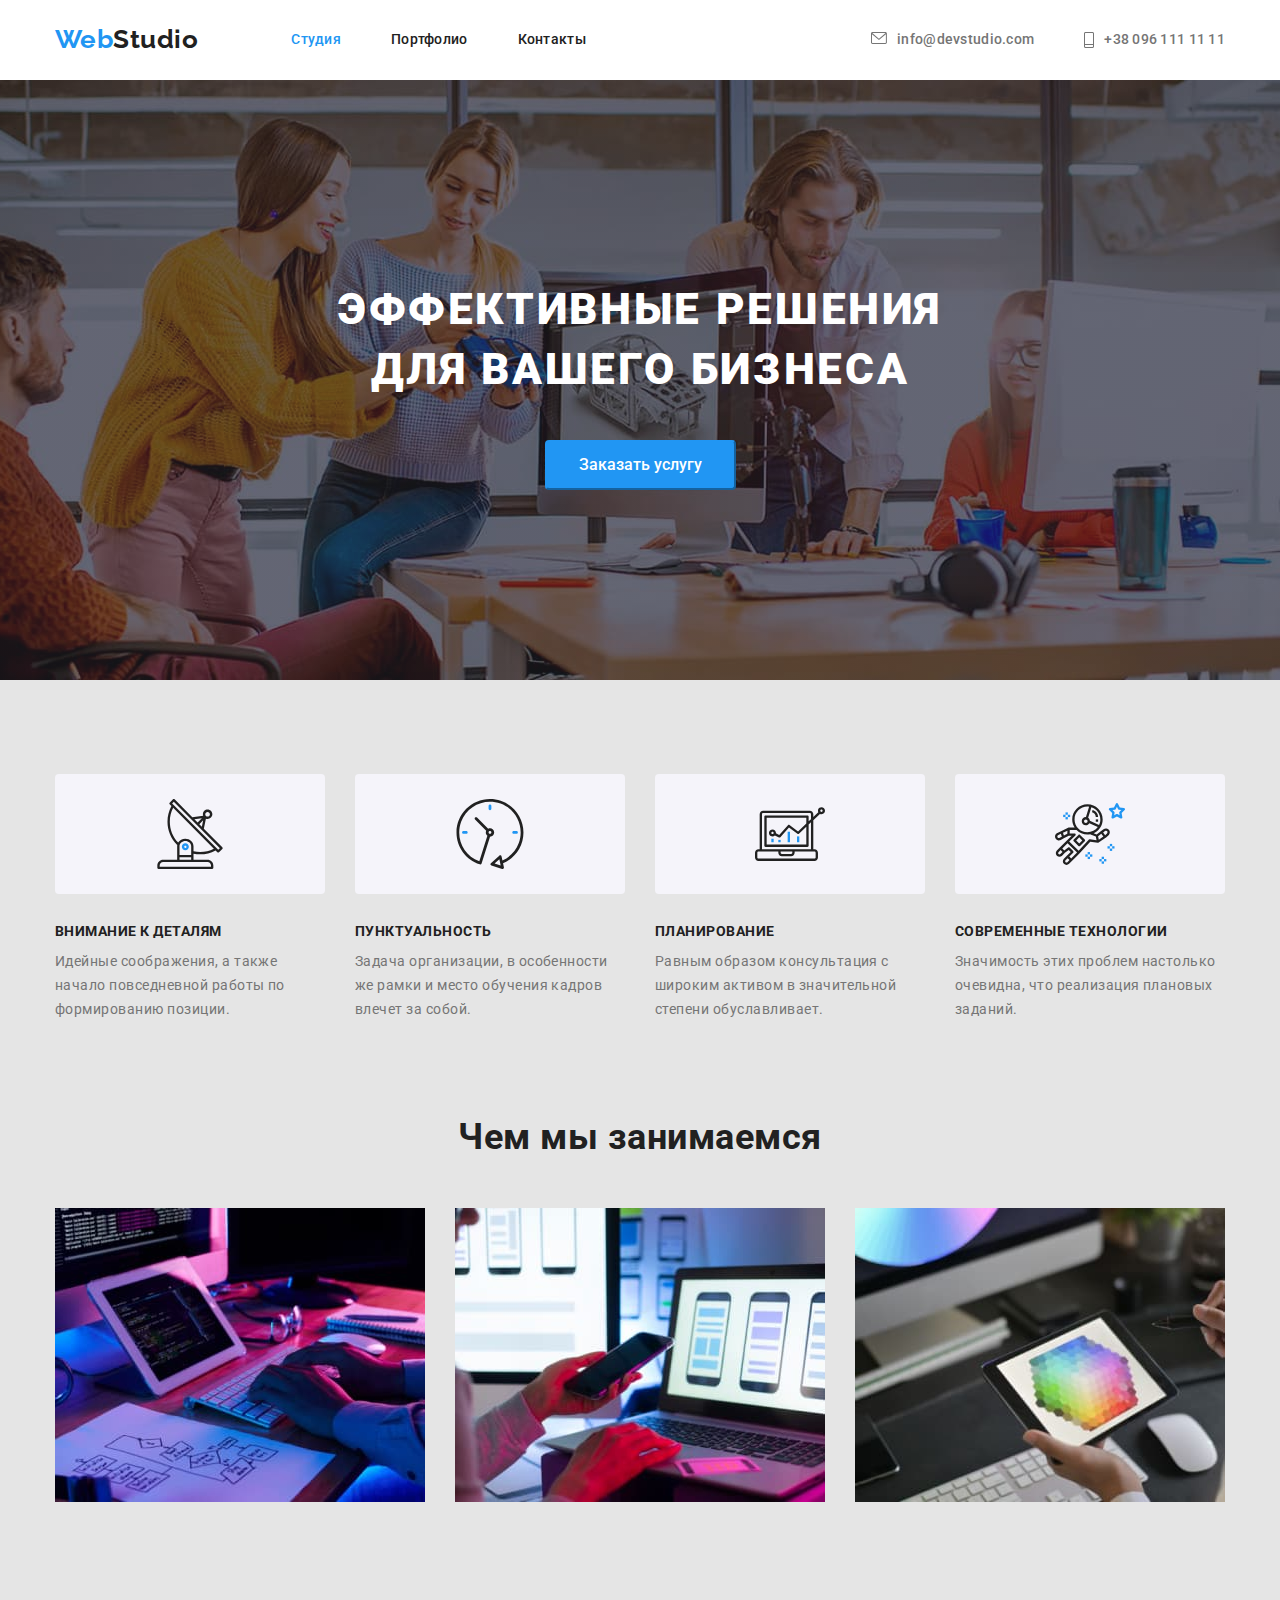
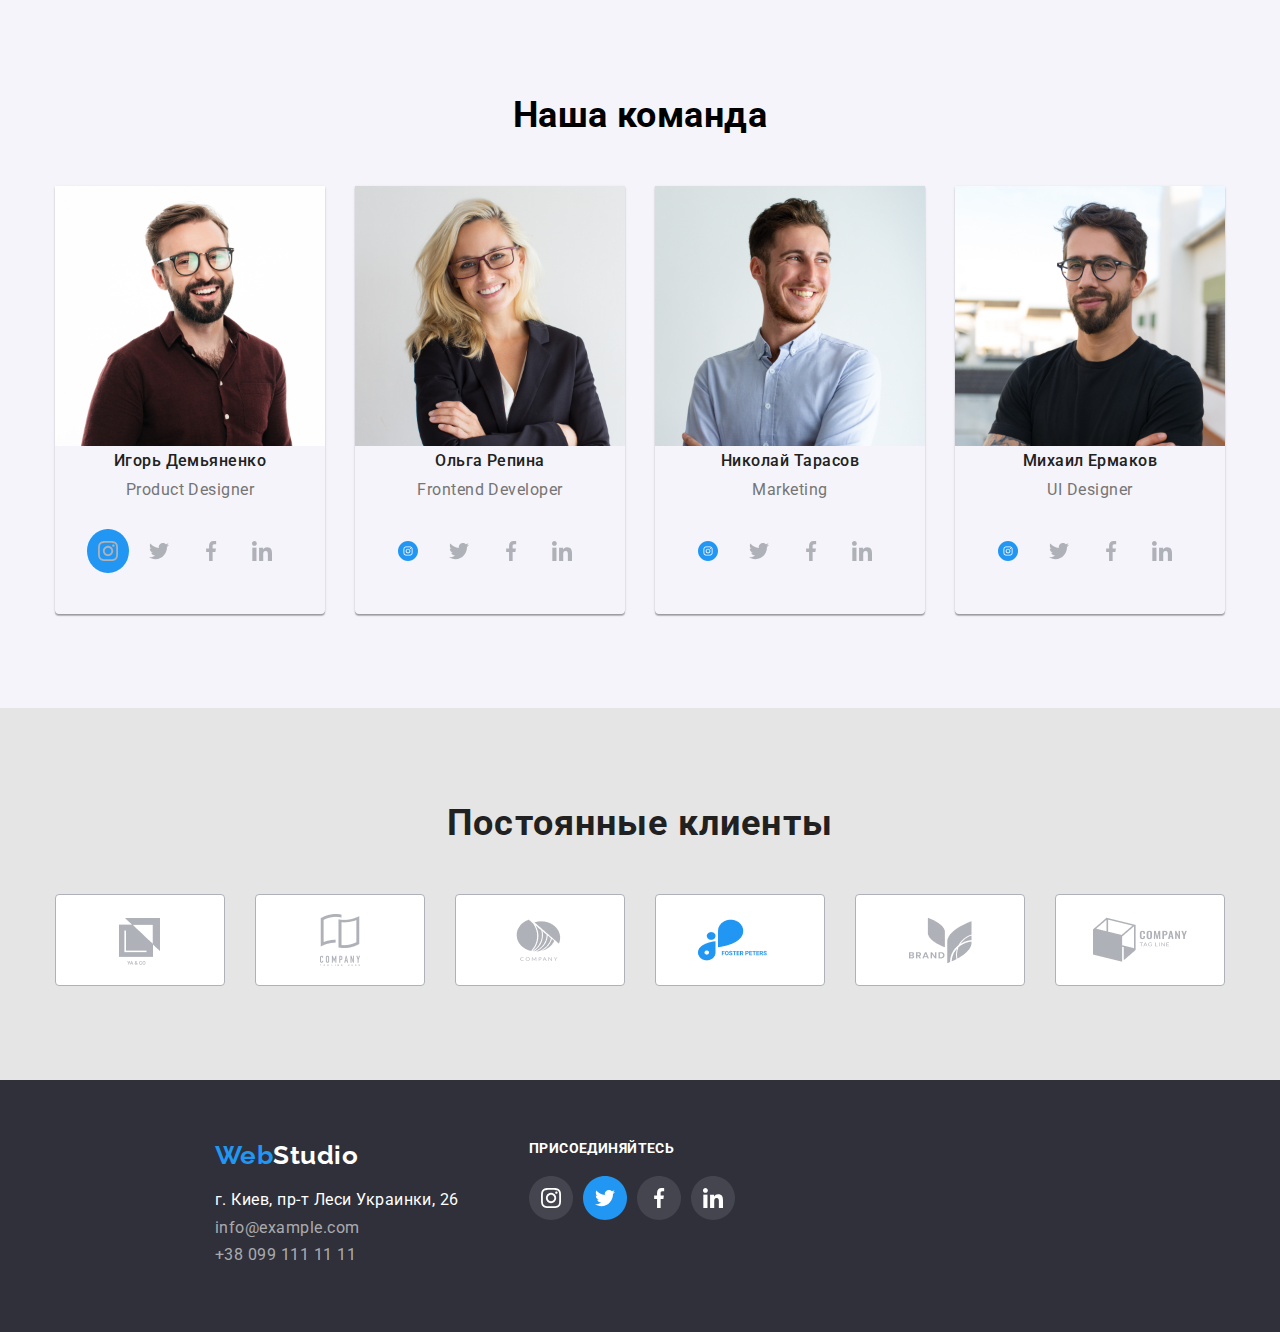
==== commit 133a3cad: "HW-06 fixed icons of modal window" ====
--- a/index.html
+++ b/index.html
@@ -36,12 +36,12 @@
             </li>
           </ul>
         </nav>
-        <!-- Не могу выровнять иконку с адресом -->
+
         <address class="contacts-us flexy">
           <ul class="list-mail list">
             <li class="contacts-items">
               <a class="link icon-mail" href="mailto:info@devstudio.com">
-                <svg class="svg-icon-mail" width="16" hight="12">
+                <svg class="svg-icon-mail">
                   <use href="./css/sprite.svg#icon-envelope"></use>
                 </svg>
                 <span>info@devstudio.com</span>
@@ -49,7 +49,7 @@
             </li>
             <li class="contacts-items">
               <a class="link icon-phone" href="tel:+380961111111">
-                <svg class="svg-icon-phone" width="10" hight="16">
+                <svg class="svg-icon-phone">
                   <use href="./css/sprite.svg#icon-smartphone"></use>
                 </svg>
                 <span>+38 096 111 11 11</span>
@@ -67,14 +67,53 @@
         <button class="btn" data-modal-open>Заказать услугу</button>
 
         <div class="backdrop is-hidden" data-modal>
-          <div class="modal">
-            <label>
-              Комментарий
-              <textarea name="" id="" cols="30" rows="10"></textarea>
+          <form class="modal">
+            <h2 class="title">Оставьте свои данные, мы вам перезвоним</h2>
+
+            <label class="label">
+              <span class="label-name">Имя</span>
+              <svg class="icon-name" width="12" height="12">
+                <use href="./css/sprite.svg#icon-name"></use>
+              </svg>
+              <input required class="input" type="text" name="name" />
             </label>
 
-            <button class="btn-close" data-modal-close>Закрыть</button>
-          </div>
+            <label class="label">
+              <span class="label-name">Телефон</span>
+              <svg class="icon-name" width="13" height="13">
+                <use href="./css/sprite.svg#icon-phone"></use>
+              </svg>
+              <input required class="input" type="text" name="name" />
+            </label>
+
+            <label class="label">
+              <span class="label-name">Почта</span>
+              <svg class="icon-name" width="15" height="12">
+                <use href="./css/sprite.svg#icon-envelop-black"></use>
+              </svg>
+              <input class="input" type="text" name="name" />
+            </label>
+
+            <label for="comment" class="label-comment">
+              <span style="position: absolute; top: -127px; left: 0" class="label-name"
+                >Комментарий</span
+              >
+              <textarea
+                class="comment"
+                name="comment"
+                id="comment"
+                placeholder="Введите текст"
+              ></textarea>
+            </label>
+            <!-- Here -->
+            <label class="checkbox" width="425px">
+              <input class="checkbox-input" type="checkbox" name="policy" value="policy" />
+              Соглашаюсь с рассылкой и принимаю
+              <span><a class="policy-link" href="">Условия договора</a></span>
+            </label>
+
+            <button class="btn-send" data-modal-close>Отправить</button>
+          </form>
         </div>
       </section>
 
--- a/css/styles.css
+++ b/css/styles.css
@@ -35,6 +35,9 @@
   background-color: var(--background-main);
   letter-spacing: 0.03em;
 }
+textarea {
+  resize: none;
+}
 .backdrop {
   position: fixed;
   top: 0;
@@ -51,31 +54,6 @@
 .backdrop.is-hidden .modal {
   transform: translate(-50%, -50%) scale(0.8);
   opacity: 0;
-}
-.modal {
-  position: absolute;
-  top: 50%;
-  left: 50%;
-  transform: translate(-50%, -50%);
-
-  min-width: 600px;
-  min-height: 400px;
-  background-color: var(--pure-white);
-  border-radius: 5%;
-
-  padding: 150px 50px;
-  color: #2196f3;
-  font-size: 25px;
-  line-height: 1.14;
-  text-align: center;
-
-  transform: translate(-50%, -50%) scale(1);
-  opacity: 1;
-
-  transition: transform 300ms linear, scale 300ms linear, opacity 300ms linear;
-}
-.btn-close {
-  margin-top: 25px;
 }
 
 /* Утилиты */
@@ -300,6 +278,160 @@
   border-radius: 4px;
   padding: 10px 32px;
 }
+/* Modal */
+.modal {
+  position: absolute;
+  top: 50%;
+  left: 50%;
+  transform: translate(-50%, -50%);
+
+  width: 528px;
+  height: 581px;
+  background: #ffffff;
+  box-shadow: 0px 1px 3px rgba(0, 0, 0, 0.12), 0px 1px 1px rgba(0, 0, 0, 0.14),
+    0px 2px 1px rgba(0, 0, 0, 0.2);
+  border-radius: 4px;
+
+  padding: 40px;
+
+  transform: translate(-50%, -50%) scale(1);
+  opacity: 1;
+
+  transition: transform 300ms linear, scale 300ms linear, opacity 300ms linear;
+}
+
+.modal .title {
+  font-weight: 700;
+  font-size: 20px;
+  line-height: 1.15;
+  text-align: center;
+  margin-bottom: 30px;
+
+  color: #212121;
+}
+
+.comment {
+  padding: 12px 16px;
+  width: 448px;
+  height: 120px;
+  border: 1px solid rgba(33, 33, 33, 0.2);
+  border-radius: 4px;
+}
+.comment::placeholder {
+  font-weight: 400;
+  font-size: 12px;
+  line-height: 14px;
+  letter-spacing: 0.01em;
+
+  color: rgba(117, 117, 117, 0.5);
+}
+.label {
+  position: relative;
+  /* display: inline-block; */
+  width: 100%;
+  height: 40px;
+  /* margin-right: auto;
+  margin-left: auto; */
+  margin-bottom: 40px;
+}
+.label-name {
+  position: absolute;
+  top: -28px;
+  left: 0;
+  /* transform: translateY(calc(-100% - 4px)); */
+
+  font-weight: 400;
+  font-size: 12px;
+  line-height: 1.17;
+
+  letter-spacing: 0.01em;
+
+  color: #757575;
+}
+.label-comment {
+  position: relative;
+  font-weight: 400;
+  font-size: 12px;
+  line-height: 1.17;
+
+  letter-spacing: 0.01em;
+
+  color: #757575;
+}
+.input {
+  /* display: inline-block; */
+  /* position: relative; */
+  width: 100%;
+  height: 40px;
+  margin-bottom: 28px;
+  padding-left: 42px;
+  border: 1px solid rgba(33, 33, 33, 0.2);
+  border-radius: 4px;
+}
+.icon-name {
+  position: absolute;
+  top: 50%;
+  transform: translateY(-50%);
+  left: 15px;
+}
+.policy-link {
+  font-weight: 400;
+  font-size: 14px;
+  line-height: 1.71;
+  color: #2196f3;
+}
+.checkbox {
+  position: relative;
+  display: inline-block;
+
+  font-weight: 400;
+  font-size: 14px;
+  line-height: 1.71;
+
+  color: #757575;
+}
+.checkbox-input {
+  position: absolute;
+  /* -webkit-appearance: none;
+  -moz-appearance: none;
+  appearance: none; */
+}
+.checkbox-input:checked > .custom-box {
+  position: absolute;
+  display: inline-block;
+}
+.checkbox::before {
+  display: inline-block;
+  content: '';
+  width: 16px;
+  height: 15px;
+  margin-right: 8.38px;
+  background-image: url('../css/sprite.svg#icon-name');
+  background-color: var(--primary-text-color);
+}
+/* .custom-box {
+  display: inline-block;
+  width: 16px;
+  height: 15px;
+
+  background-image: url('../css/sprite.svg#icon-checkbox');
+} */
+.btn-send {
+  margin-top: 25px;
+  font-weight: 700;
+  font-size: 16px;
+  line-height: 1.88;
+  align-items: center;
+  text-align: center;
+  letter-spacing: 0.06em;
+  color: #ffffff;
+  padding: 10px 55px;
+  background-color: #2196f3;
+  box-shadow: 0px 4px 4px rgba(0, 0, 0, 0.15);
+  border-radius: 4px;
+  border: 0px;
+}
+/* End of Modal */
 .feature {
   display: flex;
   width: 1170px;
